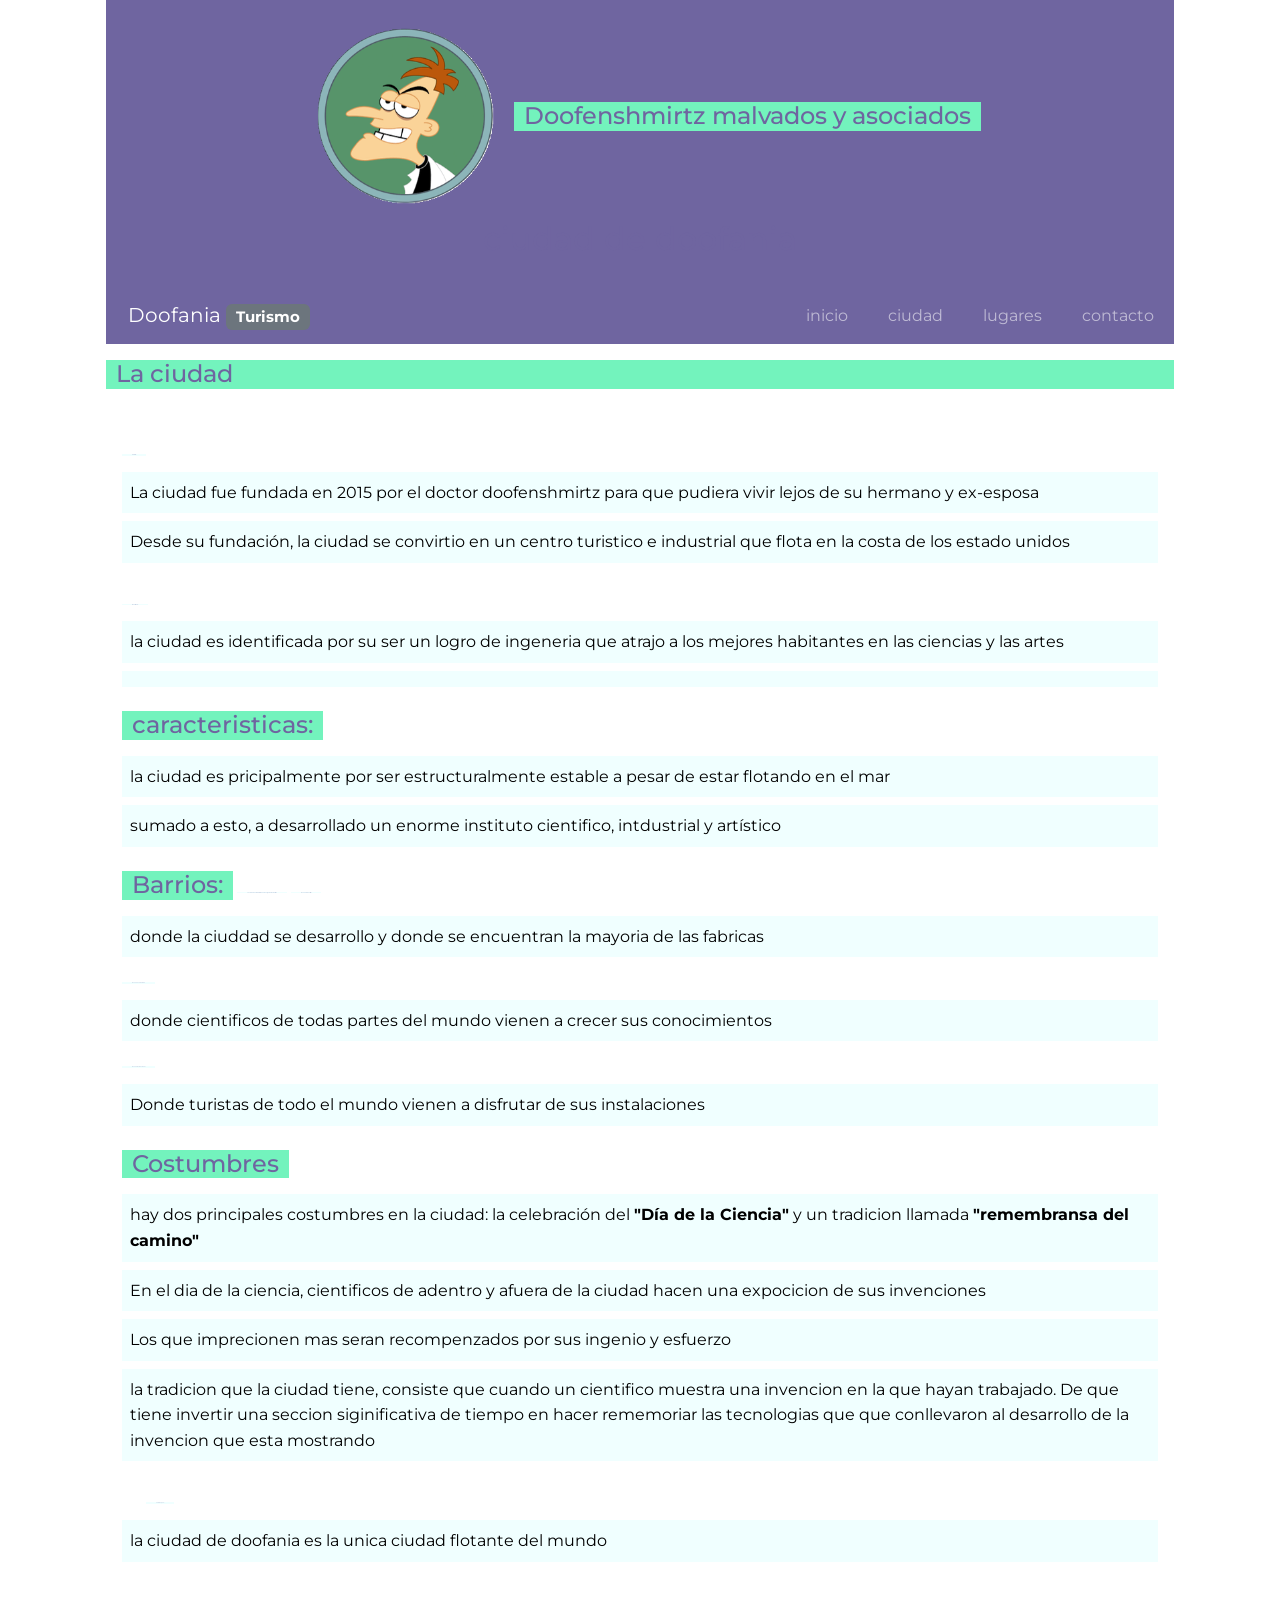
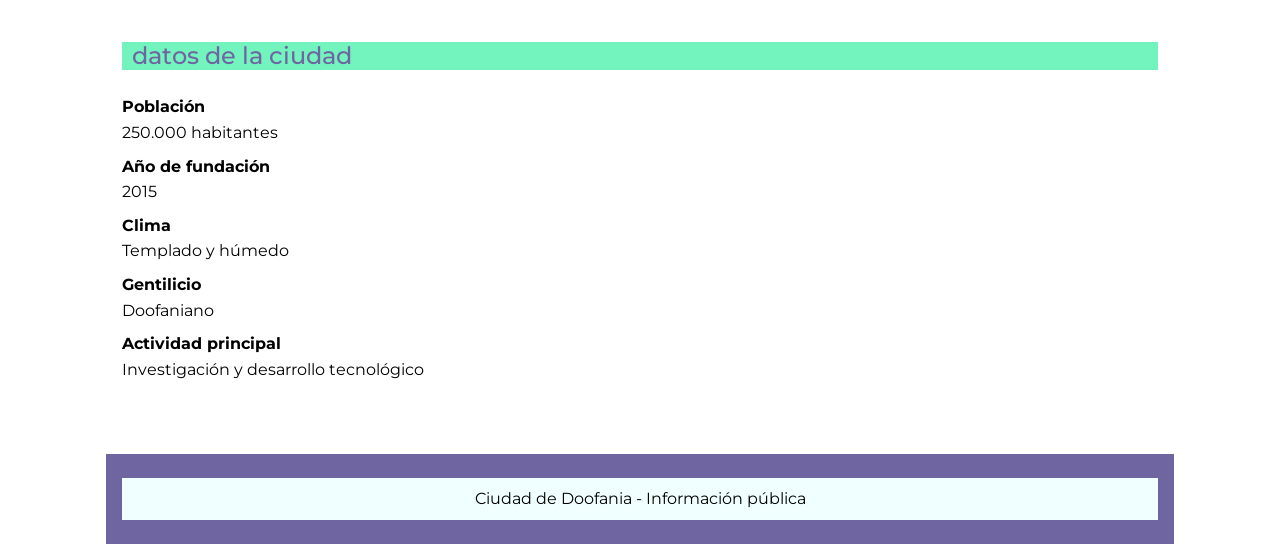
==== ciudad.html @ fd1ccb1d "Fix HTML structure and content in ciudad.html" ====
<!doctype html>
<html lang="es">
  <head>
    <meta charset="UTF-8" />
    <meta name="viewport" content="width=device-width, initial-scale=1.0" />
    <title>Doofania - Datos de la ciudad</title>
    
    <link rel="preconnect" href="https://fonts.googleapis.com" />
    <link rel="preconnect" href="https://fonts.gstatic.com" crossorigin />
  <link
      href="https://fonts.googleapis.com/css2?family=Montserrat:ital,wght@0,100..900;1,100..900&display=swap"
      rel="stylesheet"
    /> 
     <link href="https://cdn.jsdelivr.net/npm/bootstrap@5.3.3/dist/css/bootstrap.min.css" rel="stylesheet">
    <link rel="stylesheet" href="CSS/estilos.css" />
  </head>

  <body>
   <header>
        <div class="header-content">
        <!--logo-->
        <img class="header-logo"
          src="multimedia/imagenes/logo_doofania.png"
          alt="logo de doofania"
          height="200"
        />
        <!--titulo e informacion addicional-->
        <h2>Doofenshmirtz malvados y asociados</h2>
      </div>
       <h1>ciudad de doofania</h1>   
    </header>
     <!-- Contenedor principal de la barra de navegación responsiva con color violeta -->
    <nav class="navbar navbar-expand-lg navbar-dark" style="background-color: #6f65a0 !important;">
        <div class="container-fluid">
            <!-- Marca o logo principal que redirige al inicio, con un badge decorativo -->
            <a class="navbar-brand" href="index.html">Doofania <span class="badge bg-secondary">Turismo</span></a>
            
            <!-- Botón del menú hamburguesa que aparece automáticamente en pantallas chicas -->
            <button class="navbar-toggler" type="button" data-bs-toggle="collapse" data-bs-target="#navbarNav" aria-controls="navbarNav" aria-expanded="false" aria-label="Toggle navigation">
                <span class="navbar-toggler-icon"></span>
            </button>
            
            <!-- Contenedor colapsable que agrupa y oculta/muestra los enlaces de navegación -->
            <div class="collapse navbar-collapse" id="navbarNav">
                <!-- Lista de navegación alineada a la derecha con ms-auto -->
                <ul class="navbar-nav ms-auto">
                    <li class="nav-item">
                        <a class="nav-link" href="index.html">inicio</a>
                    </li>
                    <li class="nav-item">
                        <a class="nav-link" href="ciudad.html">ciudad</a>
                    </li>
                    <li class="nav-item">
                        <a class="nav-link" href="lugares.html">lugares</a>
                    </li>
                    <li class="nav-item">
                        <a class="nav-link" href="contacto.html">contacto</a>
                    </li>
                </ul>
            </div>
        </div>
    </nav>

    </header>
    <main>
      <h2>La ciudad</h2>
      <section>
        <article>
          <h3>Historia:</h3>
          <p>
            La ciudad fue fundada en 2015 por el doctor doofenshmirtz para que
            pudiera vivir lejos de su hermano y ex-esposa
          </p>
          <p>
            Desde su fundación, la ciudad se convirtio en un centro turistico e
            industrial que flota en la costa de los estado unidos
          </p>
        </article>
        <article>
          <h3>Identidad:</h3>
          <p>
            la ciudad es identificada por su ser un logro de ingeneria que
            atrajo a los mejores habitantes en las ciencias y las artes
          </p>
          <p></p>
        </article>
        <article>
          <h2>caracteristicas:</h2>
          <p>
            la ciudad es pricipalmente por ser estructuralmente estable a pesar
            de estar flotando en el mar
          </p>
          <p>
            sumado a esto, a desarrollado un enorme instituto cientifico,
            intdustrial y artístico
          </p>
        </article>
        <article>
          <h2>Barrios:</h2>
          <h3>La ciudad esta dividida en los siguientes barrios</h3>
          <h4>la zona industrial</h4>
          <p>
            donde la ciuddad se desarrollo y donde se encuentran la mayoria de
            las fabricas
          </p>
          <h4>la zona academica</h4>
          <p>
            donde cientificos de todas partes del mundo vienen a crecer sus
            conocimientos
          </p>
          <h4>la zona recreacional</h4>
          <p>
            Donde turistas de todo el mundo vienen a disfrutar de sus
            instalaciones
          </p>
        </article>
        <article>
          <h2>Costumbres</h2>
          <p>
            hay dos principales costumbres en la ciudad: la celebración del
            <strong>"Día de la Ciencia"</strong> y un tradicion llamada
            <strong>"remembransa del camino"</strong>
          </p>
          <p>
            En el dia de la ciencia, cientificos de adentro y afuera de la
            ciudad hacen una expocicion de sus invenciones
          </p>
          <p>
            Los que imprecionen mas seran recompenzados por sus ingenio y
            esfuerzo
          </p>
          <p>
            la tradicion que la ciudad tiene, consiste que cuando un cientifico
            muestra una invencion en la que hayan trabajado. De que tiene
            invertir una seccion siginificativa de tiempo en hacer rememoriar
            las tecnologias que que conllevaron al desarrollo de la invencion
            que esta mostrando
          </p>
        </article>
        <aside>
          <h2></h2>
          <h3>sabias que:</h3>
          <p>la ciudad de doofania es la unica ciudad flotante del mundo</p>
        </aside>
      </section>
      <section>
        <h2>datos de la ciudad</h2>
        <dl>
          <dt>Población</dt>
          <dd>250.000 habitantes</dd>

          <dt>Año de fundación</dt>
          <dd>2015</dd>

          <dt>Clima</dt>
          <dd>Templado y húmedo</dd>

          <dt>Gentilicio</dt>
          <dd>Doofaniano</dd>

          <dt>Actividad principal</dt>
          <dd>Investigación y desarrollo tecnológico</dd>
        </dl>
      </section>
    </main>
    <footer>
      <p>Ciudad de Doofania - Información pública</p>
    </footer>
     <!-- Script de JavaScript de Bootstrap necesario para que funcione el despliegue del menú hamburguesa -->
    <script src="https://cdn.jsdelivr.net/npm/bootstrap@5.3.3/dist/js/bootstrap.bundle.min.js"></script>
  </body>
</html>
---- CSS/estilos.css ----
/*variable*/
:root {
  --color-principal: #6f65a0;
  --color-secundario: #f0ffff;
  --color-texto: #000000;
  --color-acento: #73f3bd;
  --color-fondo:  #656a62;
  --fuente: "Montserrat",sans-serif;
}

/*reset*/
* {
  margin: 0;
  padding: 0;
  box-sizing: border-box;
}

/*body*/
body {
  background-image: url(multimedia/imagenes/imagen_ciudad_doofania.jpg);
  color: var(--color-texto);
  font-family: var(--fuente);
  font-size: 16px;
  line-height: 1.6;
  max-width: 1100px;
  margin: 0 auto;
  padding: 0 1rem;
}

/*header*/
header {
  background-color: var(--color-principal);
  color: var(--color-texto);
  padding: 1.25rem;
  text-align: center;
  font-family: var(--fuente), sans-serif;
}

/*nav*/
nav ul {
  display: flex;
  gap: 1.5rem;
  list-style: none;
  flex-wrap: wrap;
  justify-content: center;
}

nav a {
  color: var(--color-texto);
  display: inline-block;
  padding: 10px;
  text-decoration: none;
}

nav a:hover {
  color: var(--color-acento);
  text-decoration: underline;
}
/*main*/
main {
  display: flex;
  flex-direction: column;
  gap: 1.5rem;
  width: 100%;
  margin: 0 auto;
  padding: 1rem 0;
}
/* Tipografía */
h1 {
  color: var(--color-principal);
  font-family: var(--fuente), serif;
  font-size: 32px;
}

h2 {
  color: var(--color-principal);
  font-size: 1.5rem;
  display: inline-block;
  background-color: var(--color-acento);
  padding: 0 0.625rem;
}

h3 , h4 {
  color: var(--color-principal);
  font-family: var(--fuente), serif;
  font-size: 1.25px;
  background-color: var(--color-secundario);
  display: inline-block;
  padding: 0 0.625rem;
}


p {
  font-size: 1rem;
  padding: 0.5rem;
  margin:  0.5rem 0;
  color: var(--color-texto);
  background-color: var(--color-secundario);
}

/*section*/
section {
  display: flex;
  flex-direction: column;
  gap: 1rem;
  width: 100%;
  margin-bottom: 1rem;
  padding: 1rem;
}
.destacado1 {
    color: var(--color-secundario);
    text-decoration: underline;
    padding: 1.5rem;
}

.servicios {
    flex-direction: row;
    flex-wrap: wrap;
    align-items: stretch;
    gap: 1.5rem;
}

/* Cards */
.card {
    flex: 1 1 280px;
    padding: 1.5rem;
    background-color: var(--color-principal);
    border: 6px solid var(--color-secundario);
    border-radius: 8px;
}

.card p {
    margin: 1rem 0;
}
.link{
    display: inline-block;
   border: var(--color-principal);
   background-color: var(--color-acento);
}
/*tabla*/

/*formulario*/

/*footer*/
footer {
    background-color: var(--color-principal);
    color: var(--color-secundario);
    text-align: center;
    padding: 1rem;
    width: 100%;
}
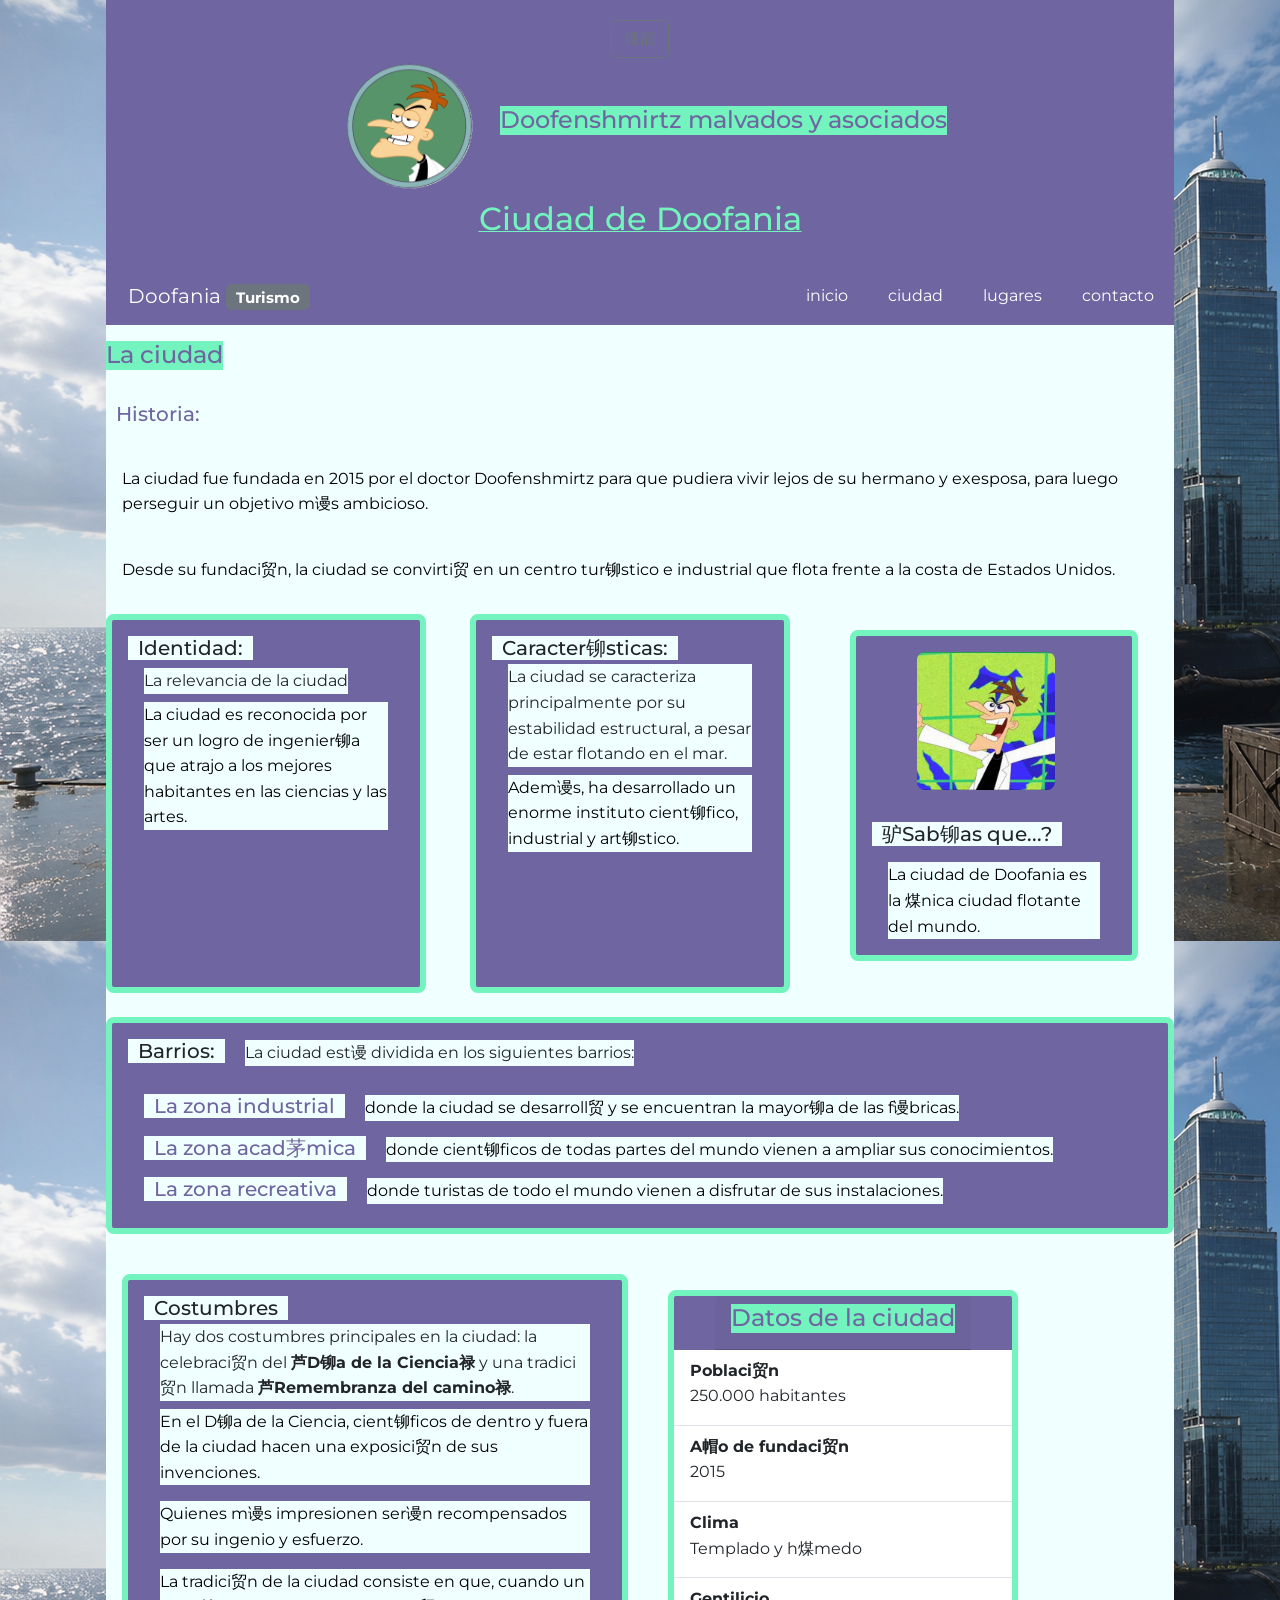
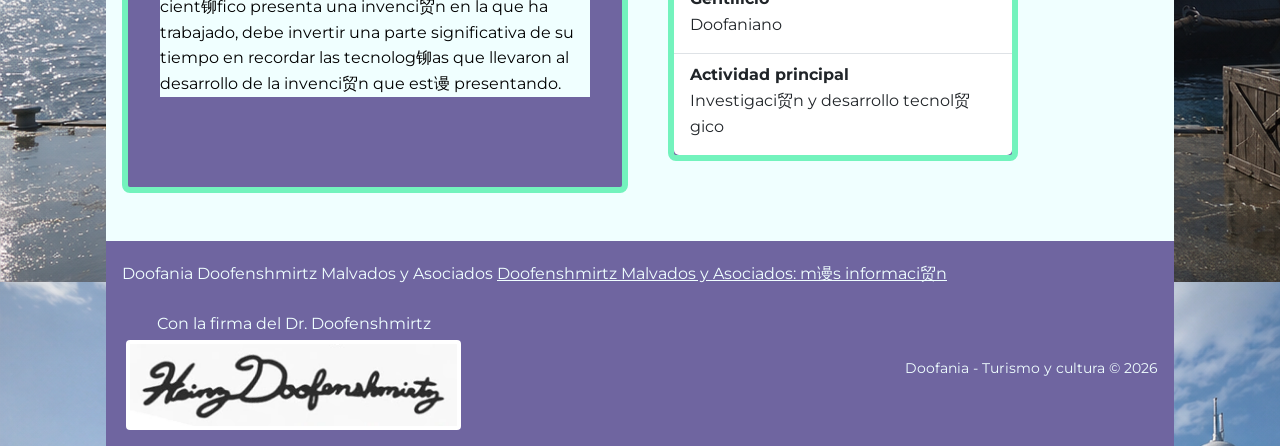
==== commit 66d38d2b: "Refactor ciudad.html with updated structure and content" ====
--- a/ciudad.html
+++ b/ciudad.html
@@ -9,40 +9,40 @@
     <link rel="preconnect" href="https://fonts.gstatic.com" crossorigin />
   <link
       href="https://fonts.googleapis.com/css2?family=Montserrat:ital,wght@0,100..900;1,100..900&display=swap"
-      rel="stylesheet"
-    /> 
+      rel="stylesheet"/> 
      <link href="https://cdn.jsdelivr.net/npm/bootstrap@5.3.3/dist/css/bootstrap.min.css" rel="stylesheet">
     <link rel="stylesheet" href="CSS/estilos.css" />
   </head>
 
   <body>
    <header>
+        <button id="btn-modo" type="button" aria-pressed="false" class="btn btn-outline-secondary">馃寵</button>
         <div class="header-content">
-        <!--logo-->
+        <!-- Logo -->
         <img class="header-logo"
           src="multimedia/imagenes/logo_doofania.png"
-          alt="logo de doofania"
+          alt="Logo de Doofania"
           height="200"
         />
-        <!--titulo e informacion addicional-->
+        <!-- T铆tulo e informaci贸n adicional -->
         <h2>Doofenshmirtz malvados y asociados</h2>
       </div>
-       <h1>ciudad de doofania</h1>   
+       <h1>Ciudad de Doofania</h1>
     </header>
-     <!-- Contenedor principal de la barra de navegación responsiva con color violeta -->
-    <nav class="navbar navbar-expand-lg navbar-dark" style="background-color: #6f65a0 !important;">
+     <!-- Contenedor principal de la barra de navegaci贸n responsiva con color violeta -->
+    <nav class="navbar navbar-expand-lg navbar-dark navbar-violeta sticky-top">
         <div class="container-fluid">
             <!-- Marca o logo principal que redirige al inicio, con un badge decorativo -->
             <a class="navbar-brand" href="index.html">Doofania <span class="badge bg-secondary">Turismo</span></a>
             
-            <!-- Botón del menú hamburguesa que aparece automáticamente en pantallas chicas -->
+            <!-- Bot贸n del men煤 hamburguesa que aparece autom谩ticamente en pantallas chicas -->
             <button class="navbar-toggler" type="button" data-bs-toggle="collapse" data-bs-target="#navbarNav" aria-controls="navbarNav" aria-expanded="false" aria-label="Toggle navigation">
                 <span class="navbar-toggler-icon"></span>
             </button>
             
-            <!-- Contenedor colapsable que agrupa y oculta/muestra los enlaces de navegación -->
+            <!-- Contenedor colapsable que agrupa y oculta/muestra los enlaces de navegaci贸n -->
             <div class="collapse navbar-collapse" id="navbarNav">
-                <!-- Lista de navegación alineada a la derecha con ms-auto -->
+                <!-- Lista de navegaci贸n alineada a la derecha con ms-auto -->
                 <ul class="navbar-nav ms-auto">
                     <li class="nav-item">
                         <a class="nav-link" href="index.html">inicio</a>
@@ -60,113 +60,142 @@
             </div>
         </div>
     </nav>
+    <main>
+      <!-- Historia y datos generales de la ciudad -->
+      <h2>La ciudad</h2>
+    <h4>Historia:</h4>
+    <p>La ciudad fue fundada en 2015 por el doctor Doofenshmirtz para que
+            pudiera vivir lejos de su hermano y exesposa, para luego perseguir un objetivo m谩s ambicioso.</p>
+    <p>Desde su fundaci贸n, la ciudad se convirti贸 en un centro tur铆stico e
+            industrial que flota frente a la costa de Estados Unidos.</p>
+ <!-- Tarjetas sobre la identidad y las caracter铆sticas de Doofania -->
+ <div class="div-grilla">
+<div class="card identidad_card" style="max-width: 320px;">
+  <div class="card-body">
+    <h4 class="card-title">Identidad:</h4>
+    <p class="card-subtitle fg-3">La relevancia de la ciudad</p>
+    <p class="card-text">La ciudad es reconocida por ser un logro de ingenier铆a que
+            atrajo a los mejores habitantes en las ciencias y las artes.</p>
+  </div>
+</div>
+<div class="card caracteristicas_card" style="max-width: 320px;">
+  <div class="card-body">
+    <h4 class="card-title">Caracter铆sticas:</h4>
+    <p class="card-subtitle fg-3">La ciudad se caracteriza principalmente por su estabilidad estructural, a pesar
+            de estar flotando en el mar.</p>
+    <p class="card-text">Adem谩s, ha desarrollado un enorme instituto cient铆fico,
+            industrial y art铆stico.</p>
+  </div>
+  </div>
+  <!-- Dato curioso sobre la ciudad -->
+  <section>
+<div class="card card_sabias" style="width: 18rem;">
+  <img src="multimedia/imagenes/imagen_doofenshmirt.png" class="card-img-top" alt="Imagen de Doofenshmirtz">
+  <div class="card-body">
+    <h4 class="card-title">驴Sab铆as que...?</h4>
+    <p class="card-text">La ciudad de Doofania es la 煤nica ciudad flotante del mundo.</p>
+  </div>
+</div>
+      </section>
+</div> 
+          <!-- Barrios y zonas principales de Doofania -->
+          <div class="card barrios-card">
+  <div class="card-body">
+    <h4 class="card-title">Barrios:</h4>
+    <p class="card-subtitle fg-3">La ciudad est谩 dividida en los siguientes barrios:</p>
+  </div>
+         
+   <ul>
+    <li class="list-group-item">
+      <h4>La zona industrial</h4>
+          <p>
+            donde la ciudad se desarroll贸 y se encuentran la mayor铆a de
+            las f谩bricas.
+          </p></li>
+    <li class="list-group-item">
+    
+      <h4>La zona acad茅mica</h4>
+          <p>
+            donde cient铆ficos de todas partes del mundo vienen a ampliar sus
+            conocimientos.
+          </p>
+    </li>
+     <li class="list-group-item">
+      <h4>La zona recreativa</h4>
+          <p>
+            donde turistas de todo el mundo vienen a disfrutar de sus
+            instalaciones.
+          </p>
+     </li>
+   </ul>    
+</div> 
+<!-- Costumbres locales y datos de referencia de la ciudad -->
+<section class="costumbres_y_datos">
+          <div class="card costumbres-card">
+  <div class="card-body">
+    <h4 class="card-title">Costumbres</h4>
+    <p class="card-subtitle fg-3">Hay dos costumbres principales en la ciudad: la celebraci贸n del
+            <strong>芦D铆a de la Ciencia禄</strong> y una tradici贸n llamada
+            <strong>芦Remembranza del camino禄</strong>.</p>
+    <p class="card-text">En el D铆a de la Ciencia, cient铆ficos de dentro y fuera de la
+            ciudad hacen una exposici贸n de sus invenciones.</p>
+    <p class="card-text">Quienes m谩s impresionen ser谩n recompensados por su ingenio y
+            esfuerzo.</p>
+    <p class="card-text">La tradici贸n de la ciudad consiste en que, cuando un cient铆fico
+            presenta una invenci贸n en la que ha trabajado, debe invertir una
+            parte significativa de su tiempo en recordar las tecnolog铆as que
+            llevaron al desarrollo de la invenci贸n que est谩 presentando.</p>
+  </div>
+</div>
 
-    </header>
-    <main>
-      <h2>La ciudad</h2>
-      <section>
-        <article>
-          <h3>Historia:</h3>
-          <p>
-            La ciudad fue fundada en 2015 por el doctor doofenshmirtz para que
-            pudiera vivir lejos de su hermano y ex-esposa
-          </p>
-          <p>
-            Desde su fundación, la ciudad se convirtio en un centro turistico e
-            industrial que flota en la costa de los estado unidos
-          </p>
-        </article>
-        <article>
-          <h3>Identidad:</h3>
-          <p>
-            la ciudad es identificada por su ser un logro de ingeneria que
-            atrajo a los mejores habitantes en las ciencias y las artes
-          </p>
-          <p></p>
-        </article>
-        <article>
-          <h2>caracteristicas:</h2>
-          <p>
-            la ciudad es pricipalmente por ser estructuralmente estable a pesar
-            de estar flotando en el mar
-          </p>
-          <p>
-            sumado a esto, a desarrollado un enorme instituto cientifico,
-            intdustrial y artístico
-          </p>
-        </article>
-        <article>
-          <h2>Barrios:</h2>
-          <h3>La ciudad esta dividida en los siguientes barrios</h3>
-          <h4>la zona industrial</h4>
-          <p>
-            donde la ciuddad se desarrollo y donde se encuentran la mayoria de
-            las fabricas
-          </p>
-          <h4>la zona academica</h4>
-          <p>
-            donde cientificos de todas partes del mundo vienen a crecer sus
-            conocimientos
-          </p>
-          <h4>la zona recreacional</h4>
-          <p>
-            Donde turistas de todo el mundo vienen a disfrutar de sus
-            instalaciones
-          </p>
-        </article>
-        <article>
-          <h2>Costumbres</h2>
-          <p>
-            hay dos principales costumbres en la ciudad: la celebración del
-            <strong>"Día de la Ciencia"</strong> y un tradicion llamada
-            <strong>"remembransa del camino"</strong>
-          </p>
-          <p>
-            En el dia de la ciencia, cientificos de adentro y afuera de la
-            ciudad hacen una expocicion de sus invenciones
-          </p>
-          <p>
-            Los que imprecionen mas seran recompenzados por sus ingenio y
-            esfuerzo
-          </p>
-          <p>
-            la tradicion que la ciudad tiene, consiste que cuando un cientifico
-            muestra una invencion en la que hayan trabajado. De que tiene
-            invertir una seccion siginificativa de tiempo en hacer rememoriar
-            las tecnologias que que conllevaron al desarrollo de la invencion
-            que esta mostrando
-          </p>
-        </article>
-        <aside>
-          <h2></h2>
-          <h3>sabias que:</h3>
-          <p>la ciudad de doofania es la unica ciudad flotante del mundo</p>
-        </aside>
+    <!-- Indicadores poblacionales, clim谩ticos y de actividad -->
+    <section>
+<div class="card card-datos" style="max-width: 350px;">
+  <div class="card-header">
+    <h2>Datos de la ciudad</h2>
+  </div>
+  <dl class="list-group list-group-flush">
+    <div class="list-group-item">
+      <dt>Poblaci贸n</dt>
+      <dd>250.000 habitantes</dd>
+    </div>
+    <div class="list-group-item">
+      <dt>A帽o de fundaci贸n</dt>
+      <dd>2015</dd>
+    </div>
+    <div class="list-group-item">
+      <dt>Clima</dt>
+      <dd>Templado y h煤medo</dd>
+    </div>
+    <div class="list-group-item">
+      <dt>Gentilicio</dt>
+      <dd>Doofaniano</dd>
+    </div>
+    <div class="list-group-item">
+      <dt>Actividad principal</dt>
+      <dd>Investigaci贸n y desarrollo tecnol贸gico</dd>
+    </div>
+  </dl>
+</div>
       </section>
-      <section>
-        <h2>datos de la ciudad</h2>
-        <dl>
-          <dt>Población</dt>
-          <dd>250.000 habitantes</dd>
-
-          <dt>Año de fundación</dt>
-          <dd>2015</dd>
-
-          <dt>Clima</dt>
-          <dd>Templado y húmedo</dd>
-
-          <dt>Gentilicio</dt>
-          <dd>Doofaniano</dd>
-
-          <dt>Actividad principal</dt>
-          <dd>Investigación y desarrollo tecnológico</dd>
-        </dl>
-      </section>
+    </section>
     </main>
-    <footer>
-      <p>Ciudad de Doofania - Información pública</p>
+    <!-- Informaci贸n institucional, firma del alcalde y copyright -->
+    <footer class="pie-pagina">
+        <div class="pie-pagina-texto">
+            <p>Doofania</p>
+            <p>Doofenshmirtz Malvados y Asociados</p>
+            <a href="https://doofenshmirtzmalvadosyasociados.home.blog/">Doofenshmirtz Malvados y Asociados: m谩s informaci贸n</a>
+        </div>
+        <div class="pie-pagina-firma">
+            <p>Con la firma del Dr. Doofenshmirtz</p>
+            <img src="multimedia/imagenes/DoofSignature.png" alt="Firma del Dr. Doofenshmirtz">
+        </div>
+        <small>Doofania - Turismo y cultura &copy; 2026</small>
     </footer>
-     <!-- Script de JavaScript de Bootstrap necesario para que funcione el despliegue del menú hamburguesa -->
-    <script src="https://cdn.jsdelivr.net/npm/bootstrap@5.3.3/dist/js/bootstrap.bundle.min.js"></script>
+     <!-- Script de JavaScript de Bootstrap necesario para que funcione el despliegue del men煤 hamburguesa -->
+        <script src="https://cdn.jsdelivr.net/npm/bootstrap@5.3.3/dist/js/bootstrap.bundle.min.js"></script>
+        <script src="javascrip/doofania.js"></script>
+ 
   </body>
 </html>
--- a/CSS/estilos.css
+++ b/CSS/estilos.css
@@ -7,17 +7,15 @@
   --color-fondo:  #656a62;
   --fuente: "Montserrat",sans-serif;
 }
-
 /*reset*/
 * {
   margin: 0;
   padding: 0;
   box-sizing: border-box;
 }
-
 /*body*/
 body {
-  background-image: url(multimedia/imagenes/imagen_ciudad_doofania.jpg);
+  background-image: url(../multimedia/imagenes/imagen_ciudad_doofania.jpg);
   color: var(--color-texto);
   font-family: var(--fuente);
   font-size: 16px;
@@ -26,7 +24,6 @@
   margin: 0 auto;
   padding: 0 1rem;
 }
-
 /*header*/
 header {
   background-color: var(--color-principal);
@@ -35,7 +32,35 @@
   text-align: center;
   font-family: var(--fuente), sans-serif;
 }
-
+/* header content */
+div.header-content {
+  display: flex;
+  flex-wrap: wrap;
+  justify-content: center;
+  align-items: center;
+  gap: 1rem;
+  width: fit-content;
+  max-width: 100%;
+  margin: 0 auto;
+}
+div.header-content h2 {
+  color: var(--color-principal);
+  background-color: var(--color-acento);
+  flex: 0 1 auto;
+  min-width: 0;
+  max-width: 100%;
+  font-size: clamp(1.1rem, 3vw, 1.5rem);
+  overflow-wrap: anywhere;
+  text-align: center;
+  margin-top: 3rem;
+}
+/* header logo */
+img.header-logo {
+  flex: 0 1 150px;
+  width: min(100%, 150px);
+  height: auto;
+  margin: 0;
+}
 /*nav*/
 nav ul {
   display: flex;
@@ -44,20 +69,19 @@
   flex-wrap: wrap;
   justify-content: center;
 }
-
 nav a {
   color: var(--color-texto);
   display: inline-block;
   padding: 10px;
   text-decoration: none;
 }
-
 nav a:hover {
   color: var(--color-acento);
   text-decoration: underline;
 }
 /*main*/
 main {
+  background-color: var(--color-secundario);
   display: flex;
   flex-direction: column;
   gap: 1.5rem;
@@ -67,85 +91,293 @@
 }
 /* Tipografía */
 h1 {
+  color: var(--color-acento);
+  font-family: var(--fuente), serif;
+  font-size: 32px;
+  text-align: center;
+  text-decoration: underline 1px;
+}
+h2 {
+  display: inline-block;
+  color: var(--color-principal);
+  font-size: 1.5rem;
+  background-color: var(--color-acento);
+  align-self: flex-start;
+}
+h3,
+h4 {
   color: var(--color-principal);
   font-family: var(--fuente), serif;
-  font-size: 32px;
-}
-
-h2 {
-  color: var(--color-principal);
-  font-size: 1.5rem;
-  display: inline-block;
-  background-color: var(--color-acento);
-  padding: 0 0.625rem;
-}
-
-h3 , h4 {
-  color: var(--color-principal);
-  font-family: var(--fuente), serif;
-  font-size: 1.25px;
+  font-size: 1.25rem;
   background-color: var(--color-secundario);
+  display: flex;
   display: inline-block;
   padding: 0 0.625rem;
 }
-
-
+/*parrafos*/
 p {
+  text-align: left;
+  display: inline-block;
   font-size: 1rem;
-  padding: 0.5rem;
-  margin:  0.5rem 0;
+  margin: 0.5rem 1rem;
   color: var(--color-texto);
   background-color: var(--color-secundario);
 }
-
-/*section*/
+/*section generalizada*/
 section {
   display: flex;
   flex-direction: column;
-  gap: 1rem;
+  justify-content: space-between;
   width: 100%;
   margin-bottom: 1rem;
   padding: 1rem;
 }
+/*section de costumbres y datos*/
+section.costumbres_y_datos {
+  display: grid;
+  grid-template-columns: repeat(auto-fit, minmax(250px, 1fr));
+  gap: 1.5rem;
+  width: 100%;
+}
+/*secciones con imagen y texto*/
+.seccion-imagen-texto {
+  display: grid;
+  grid-template-columns: minmax(0, 1fr) minmax(0, 1fr);
+  grid-template-areas: "contenido imagen";
+  align-items: center;
+  gap: 1.5rem;
+}
+.seccion-imagen-texto.imagen-izquierda {
+  grid-template-areas: "imagen contenido";
+}
+.seccion-imagen-texto .contenido {
+  grid-area: contenido;
+  min-width: 0;
+}
+.seccion-imagen-texto > img,
+.seccion-imagen-texto > a {
+  grid-area: imagen;
+}
+.seccion-imagen-texto > img,
+.seccion-imagen-texto > a img {
+  width: 100%;
+  max-width: 100%;
+  height: auto;
+  margin: 0;
+  object-fit: cover;
+}
+/*seccion de barrios*/
+.seccion-barrios {
+  display: grid;
+  grid-template-columns: minmax(0, 1fr) minmax(0, 1fr);
+  align-items: center;
+  gap: 1.5rem;
+}
+.barrios-intro {
+  min-width: 0;
+}
+.seccion-barrios .barrios-card {
+  width: 100%;
+  max-width: 100%;
+  align-items: stretch;
+}
+.seccion-barrios .barrios-card ul {
+  width: 100%;
+}
+/*destacado1*/
 .destacado1 {
-    color: var(--color-secundario);
-    text-decoration: underline;
-    padding: 1.5rem;
-}
-
+  color: var(--color-secundario);
+  text-decoration: underline;
+  padding: 1.5rem;
+}
+/*servicios generalizados*/
 .servicios {
-    flex-direction: row;
-    flex-wrap: wrap;
-    align-items: stretch;
-    gap: 1.5rem;
-}
-
+  display: flex;
+  flex-direction: row;
+  flex-wrap: wrap;
+  align-items: stretch;
+  gap: 1.5rem;
+}
+/*card generalizada*/
+.servicios .card {
+  flex: 1 1 250px;
+  max-width: 320px;
+  align-items: stretch;
+}
+/*seccion y cards del barrio*/
+.card.barrios-card {
+  flex: 1 1 100%;
+  width: 100%;
+  max-width: none;
+  align-items: stretch;
+  display: flex;
+  flex-direction: column;
+}
+/*seccion del museo*/
+.museo-inador {
+  display: flex;
+  flex-wrap: wrap;
+  align-items: stretch;
+  gap: 1.5rem;
+  width: 100%;
+}
+.museo-inador .card,
+.museo-inador img {
+  flex: 1 1 320px;
+  min-width: 0;
+  max-width: 100%;
+}
+.museo-inador img {
+  width: 100%;
+  height: auto;
+  object-fit: cover;
+  margin: 0;
+}
 /* Cards */
 .card {
-    flex: 1 1 280px;
-    padding: 1.5rem;
-    background-color: var(--color-principal);
-    border: 6px solid var(--color-secundario);
-    border-radius: 8px;
-}
-
-.card p {
-    margin: 1rem 0;
-}
-.link{
-    display: inline-block;
-   border: var(--color-principal);
-   background-color: var(--color-acento);
-}
-/*tabla*/
-
-/*formulario*/
-
+  display: flex;
+  flex-direction: column;
+  align-items: center;
+  background-color: var(--color-principal);
+  border: 6px solid var(--color-acento);
+  border-radius: 8px;
+}
+/*card de sabias que*/
+.card.card_sabias {
+  flex: 1 1 100%;
+  width: 100%;
+  max-width: none;
+  align-items: stretch;
+}
+.card.card_sabias img {
+  width: 100%;
+  height: auto;
+  border-radius: 8px;
+  margin-bottom: 1rem;
+  margin-top: 1rem;
+  align-self: center;
+}
+.card.card-row {
+  flex-direction: row;
+}
+.card img {
+  max-width: 50%;
+  min-width: 0;
+  height: auto;
+  border-radius: 8px;
+  margin-right: 1rem;
+}
+.card.costumbres-card {
+  flex: 1 1 100%;
+  width: 100%;
+  max-width: none;
+  align-items: stretch;
+}
+/*div de grilla*/
+.div-grilla {
+  display: grid;
+  grid-template-columns: repeat(auto-fit, minmax(250px, 1fr));
+  gap: 1.5rem;
+  width: 100%;
+}
+.leyes .div-grilla > .list-group-item img {
+  max-width: 100%;
+  height: auto;
+}
+@media (max-width: 700px) {
+  .seccion-imagen-texto,
+  .seccion-barrios {
+    grid-template-columns: 1fr;
+  }
+  .seccion-imagen-texto {
+    grid-template-areas:
+      "contenido"
+      "imagen";
+  }
+  .seccion-imagen-texto.imagen-izquierda {
+    grid-template-areas:
+      "contenido"
+      "imagen";
+  }
+  .globito .card.card-row {
+    flex-direction: column;
+    align-items: stretch;
+  }
+  .globito .card.card-row img {
+    width: 100%;
+    max-width: 100%;
+    height: auto;
+    margin: 0;
+  }
+}
 /*footer*/
 footer {
-    background-color: var(--color-principal);
-    color: var(--color-secundario);
-    text-align: center;
-    padding: 1rem;
-    width: 100%;
-}
+  background-color: var(--color-principal);
+  color: var(--color-secundario);
+  text-align: center;
+  padding: 1rem;
+  width: 100%;
+}
+.pie-pagina {
+  display: flex;
+  justify-content: space-between;
+  align-items: center;
+  flex-wrap: wrap;
+  gap: 1rem;
+}
+.pie-pagina p {
+  margin: 0.25rem 0;
+  color: inherit;
+  background-color: transparent;
+}
+.pie-pagina a {
+  color: inherit;
+}
+
+.pie-pagina a:hover {
+  color: var(--color-acento);
+}
+
+.pie-pagina-firma img {
+  display: block;
+  width: min(100%, 335px);
+  height: auto;
+  margin: 0 auto;
+  padding: 0.25rem;
+  background-color: #ffffff;
+  border-radius: 4px;
+}
+@media (max-width: 700px) {
+  .pie-pagina {
+    justify-content: center;
+  }
+}
+/*body modo oscuro*/
+body.oscuro {
+  background-image: url(../multimedia/imagenes/imagen_ciudad_doofania_oscuro_edited.png);
+  color: #f5f5f5;
+}
+body.oscuro main {
+  background-color: var(--color-fondo);
+  color: #f5f5f5;
+}
+body.oscuro main p,
+body.oscuro main h2,
+body.oscuro main h3,
+body.oscuro main h4,
+body.oscuro main .list-group-item {
+  background-color: #424640;
+  color: #f5f5f5;
+}
+body.oscuro main a {
+  color: var(--color-acento);
+}
+/* personalizaciones de bootstrap */
+.navbar-violeta {
+  background-color: var(--color-principal) !important;
+}
+
+.navbar-violeta .navbar-nav .nav-link,
+.navbar-violeta .navbar-brand {
+  color: #ffffff !important;
+}
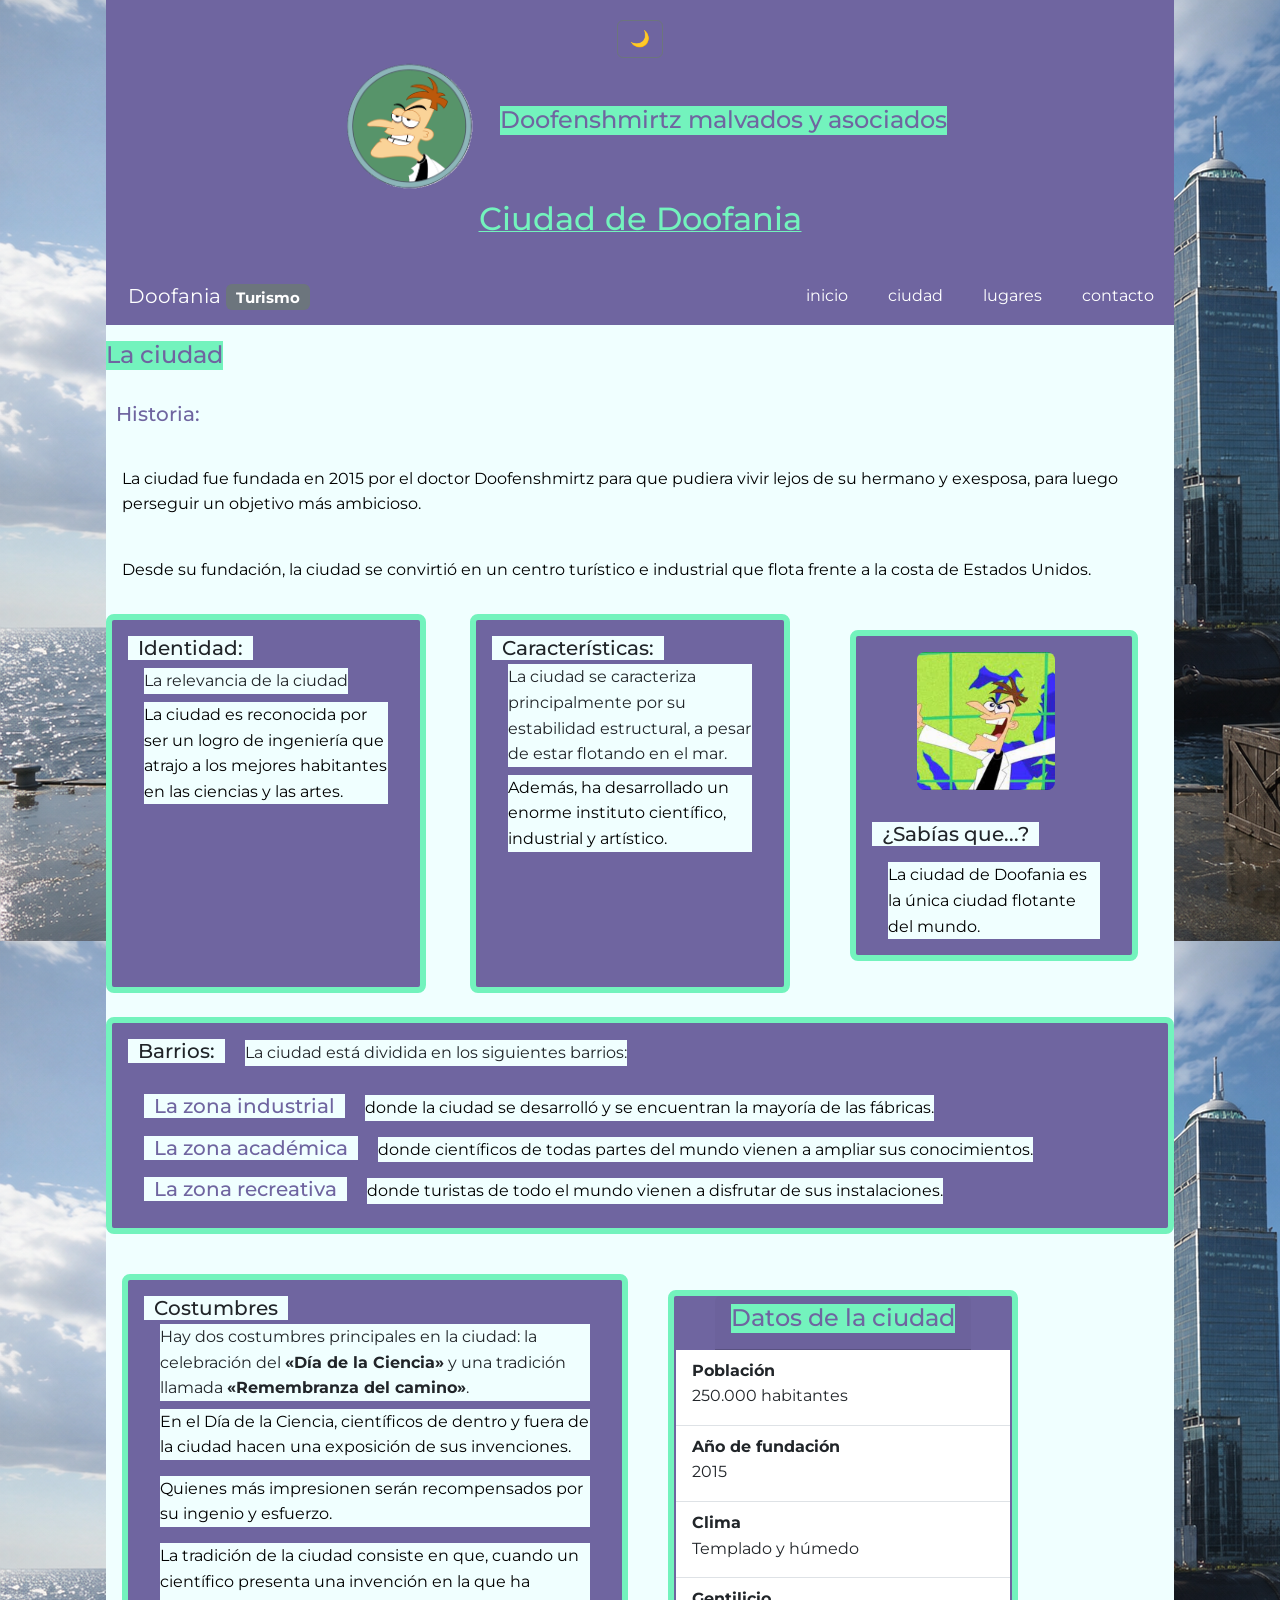
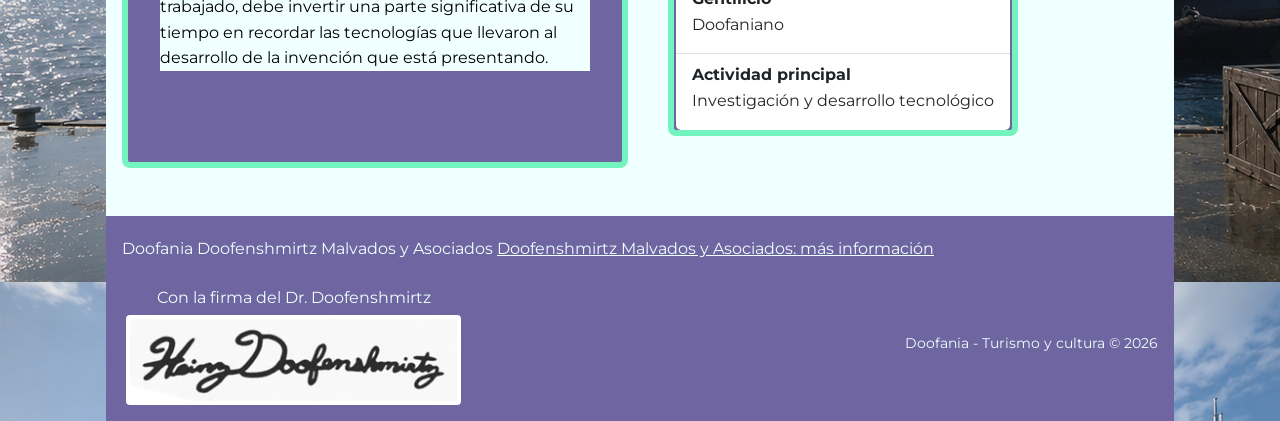
==== commit 33e3163b: "Fix HTML encoding issues in ciudad.html" ====
--- a/ciudad.html
+++ b/ciudad.html
@@ -16,33 +16,33 @@
 
   <body>
    <header>
-        <button id="btn-modo" type="button" aria-pressed="false" class="btn btn-outline-secondary">馃寵</button>
+        <button id="btn-modo" type="button" aria-pressed="false" class="btn btn-outline-secondary">🌙</button>
         <div class="header-content">
         <!-- Logo -->
         <img class="header-logo"
-          src="multimedia/imagenes/logo_doofania.png"
-          alt="Logo de Doofania"
-          height="200"
+         src="multimedia/imagenes/logo_doofania.png"
+         alt="Logo de Doofania"
+         height="200"
         />
-        <!-- T铆tulo e informaci贸n adicional -->
+        <!-- Título e información adicional -->
         <h2>Doofenshmirtz malvados y asociados</h2>
       </div>
        <h1>Ciudad de Doofania</h1>
     </header>
-     <!-- Contenedor principal de la barra de navegaci贸n responsiva con color violeta -->
+     <!-- Contenedor principal de la barra de navegación responsiva con color violeta -->
     <nav class="navbar navbar-expand-lg navbar-dark navbar-violeta sticky-top">
         <div class="container-fluid">
             <!-- Marca o logo principal que redirige al inicio, con un badge decorativo -->
             <a class="navbar-brand" href="index.html">Doofania <span class="badge bg-secondary">Turismo</span></a>
             
-            <!-- Bot贸n del men煤 hamburguesa que aparece autom谩ticamente en pantallas chicas -->
+            <!-- Botón del menú hamburguesa que aparece automáticamente en pantallas chicas -->
             <button class="navbar-toggler" type="button" data-bs-toggle="collapse" data-bs-target="#navbarNav" aria-controls="navbarNav" aria-expanded="false" aria-label="Toggle navigation">
                 <span class="navbar-toggler-icon"></span>
             </button>
             
-            <!-- Contenedor colapsable que agrupa y oculta/muestra los enlaces de navegaci贸n -->
+            <!-- Contenedor colapsable que agrupa y oculta/muestra los enlaces de navegación -->
             <div class="collapse navbar-collapse" id="navbarNav">
-                <!-- Lista de navegaci贸n alineada a la derecha con ms-auto -->
+                <!-- Lista de navegación alineada a la derecha con ms-auto -->
                 <ul class="navbar-nav ms-auto">
                     <li class="nav-item">
                         <a class="nav-link" href="index.html">inicio</a>
@@ -65,26 +65,26 @@
       <h2>La ciudad</h2>
     <h4>Historia:</h4>
     <p>La ciudad fue fundada en 2015 por el doctor Doofenshmirtz para que
-            pudiera vivir lejos de su hermano y exesposa, para luego perseguir un objetivo m谩s ambicioso.</p>
-    <p>Desde su fundaci贸n, la ciudad se convirti贸 en un centro tur铆stico e
+            pudiera vivir lejos de su hermano y exesposa, para luego perseguir un objetivo más ambicioso.</p>
+    <p>Desde su fundación, la ciudad se convirtió en un centro turístico e
             industrial que flota frente a la costa de Estados Unidos.</p>
- <!-- Tarjetas sobre la identidad y las caracter铆sticas de Doofania -->
+   <!-- Tarjetas sobre la identidad y las características de Doofania -->
  <div class="div-grilla">
 <div class="card identidad_card" style="max-width: 320px;">
   <div class="card-body">
     <h4 class="card-title">Identidad:</h4>
     <p class="card-subtitle fg-3">La relevancia de la ciudad</p>
-    <p class="card-text">La ciudad es reconocida por ser un logro de ingenier铆a que
+    <p class="card-text">La ciudad es reconocida por ser un logro de ingeniería que
             atrajo a los mejores habitantes en las ciencias y las artes.</p>
   </div>
 </div>
 <div class="card caracteristicas_card" style="max-width: 320px;">
   <div class="card-body">
-    <h4 class="card-title">Caracter铆sticas:</h4>
+    <h4 class="card-title">Características:</h4>
     <p class="card-subtitle fg-3">La ciudad se caracteriza principalmente por su estabilidad estructural, a pesar
             de estar flotando en el mar.</p>
-    <p class="card-text">Adem谩s, ha desarrollado un enorme instituto cient铆fico,
-            industrial y art铆stico.</p>
+    <p class="card-text">Además, ha desarrollado un enorme instituto científico,
+            industrial y artístico.</p>
   </div>
   </div>
   <!-- Dato curioso sobre la ciudad -->
@@ -92,31 +92,31 @@
 <div class="card card_sabias" style="width: 18rem;">
   <img src="multimedia/imagenes/imagen_doofenshmirt.png" class="card-img-top" alt="Imagen de Doofenshmirtz">
   <div class="card-body">
-    <h4 class="card-title">驴Sab铆as que...?</h4>
-    <p class="card-text">La ciudad de Doofania es la 煤nica ciudad flotante del mundo.</p>
+    <h4 class="card-title">¿Sabías que...?</h4>
+    <p class="card-text">La ciudad de Doofania es la única ciudad flotante del mundo.</p>
   </div>
 </div>
       </section>
 </div> 
-          <!-- Barrios y zonas principales de Doofania -->
-          <div class="card barrios-card">
+         <!-- Barrios y zonas principales de Doofania -->
+         <div class="card barrios-card">
   <div class="card-body">
     <h4 class="card-title">Barrios:</h4>
-    <p class="card-subtitle fg-3">La ciudad est谩 dividida en los siguientes barrios:</p>
+    <p class="card-subtitle fg-3">La ciudad está dividida en los siguientes barrios:</p>
   </div>
          
    <ul>
     <li class="list-group-item">
       <h4>La zona industrial</h4>
           <p>
-            donde la ciudad se desarroll贸 y se encuentran la mayor铆a de
-            las f谩bricas.
+            donde la ciudad se desarrolló y se encuentran la mayoría de
+            las fábricas.
           </p></li>
     <li class="list-group-item">
     
-      <h4>La zona acad茅mica</h4>
+      <h4>La zona académica</h4>
           <p>
-            donde cient铆ficos de todas partes del mundo vienen a ampliar sus
+            donde científicos de todas partes del mundo vienen a ampliar sus
             conocimientos.
           </p>
     </li>
@@ -134,21 +134,21 @@
           <div class="card costumbres-card">
   <div class="card-body">
     <h4 class="card-title">Costumbres</h4>
-    <p class="card-subtitle fg-3">Hay dos costumbres principales en la ciudad: la celebraci贸n del
-            <strong>芦D铆a de la Ciencia禄</strong> y una tradici贸n llamada
-            <strong>芦Remembranza del camino禄</strong>.</p>
-    <p class="card-text">En el D铆a de la Ciencia, cient铆ficos de dentro y fuera de la
-            ciudad hacen una exposici贸n de sus invenciones.</p>
-    <p class="card-text">Quienes m谩s impresionen ser谩n recompensados por su ingenio y
+    <p class="card-subtitle fg-3">Hay dos costumbres principales en la ciudad: la celebración del
+            <strong>«Día de la Ciencia»</strong> y una tradición llamada
+            <strong>«Remembranza del camino»</strong>.</p>
+    <p class="card-text">En el Día de la Ciencia, científicos de dentro y fuera de la
+            ciudad hacen una exposición de sus invenciones.</p>
+    <p class="card-text">Quienes más impresionen serán recompensados por su ingenio y
             esfuerzo.</p>
-    <p class="card-text">La tradici贸n de la ciudad consiste en que, cuando un cient铆fico
-            presenta una invenci贸n en la que ha trabajado, debe invertir una
-            parte significativa de su tiempo en recordar las tecnolog铆as que
-            llevaron al desarrollo de la invenci贸n que est谩 presentando.</p>
+    <p class="card-text">La tradición de la ciudad consiste en que, cuando un científico
+            presenta una invención en la que ha trabajado, debe invertir una
+            parte significativa de su tiempo en recordar las tecnologías que
+            llevaron al desarrollo de la invención que está presentando.</p>
   </div>
 </div>
 
-    <!-- Indicadores poblacionales, clim谩ticos y de actividad -->
+    <!-- Indicadores poblacionales, climáticos y de actividad -->
     <section>
 <div class="card card-datos" style="max-width: 350px;">
   <div class="card-header">
@@ -156,16 +156,16 @@
   </div>
   <dl class="list-group list-group-flush">
     <div class="list-group-item">
-      <dt>Poblaci贸n</dt>
+      <dt>Población</dt>
       <dd>250.000 habitantes</dd>
     </div>
     <div class="list-group-item">
-      <dt>A帽o de fundaci贸n</dt>
+      <dt>Año de fundación</dt>
       <dd>2015</dd>
     </div>
     <div class="list-group-item">
       <dt>Clima</dt>
-      <dd>Templado y h煤medo</dd>
+      <dd>Templado y húmedo</dd>
     </div>
     <div class="list-group-item">
       <dt>Gentilicio</dt>
@@ -173,19 +173,19 @@
     </div>
     <div class="list-group-item">
       <dt>Actividad principal</dt>
-      <dd>Investigaci贸n y desarrollo tecnol贸gico</dd>
+      <dd>Investigación y desarrollo tecnológico</dd>
     </div>
   </dl>
 </div>
       </section>
     </section>
     </main>
-    <!-- Informaci贸n institucional, firma del alcalde y copyright -->
+    <!-- Información institucional, firma del alcalde y copyright -->
     <footer class="pie-pagina">
         <div class="pie-pagina-texto">
             <p>Doofania</p>
             <p>Doofenshmirtz Malvados y Asociados</p>
-            <a href="https://doofenshmirtzmalvadosyasociados.home.blog/">Doofenshmirtz Malvados y Asociados: m谩s informaci贸n</a>
+            <a href="https://doofenshmirtzmalvadosyasociados.home.blog/">Doofenshmirtz Malvados y Asociados: más información</a>
         </div>
         <div class="pie-pagina-firma">
             <p>Con la firma del Dr. Doofenshmirtz</p>
@@ -193,7 +193,7 @@
         </div>
         <small>Doofania - Turismo y cultura &copy; 2026</small>
     </footer>
-     <!-- Script de JavaScript de Bootstrap necesario para que funcione el despliegue del men煤 hamburguesa -->
+     <!-- Script de JavaScript de Bootstrap necesario para que funcione el despliegue del menú hamburguesa -->
         <script src="https://cdn.jsdelivr.net/npm/bootstrap@5.3.3/dist/js/bootstrap.bundle.min.js"></script>
         <script src="javascrip/doofania.js"></script>
  
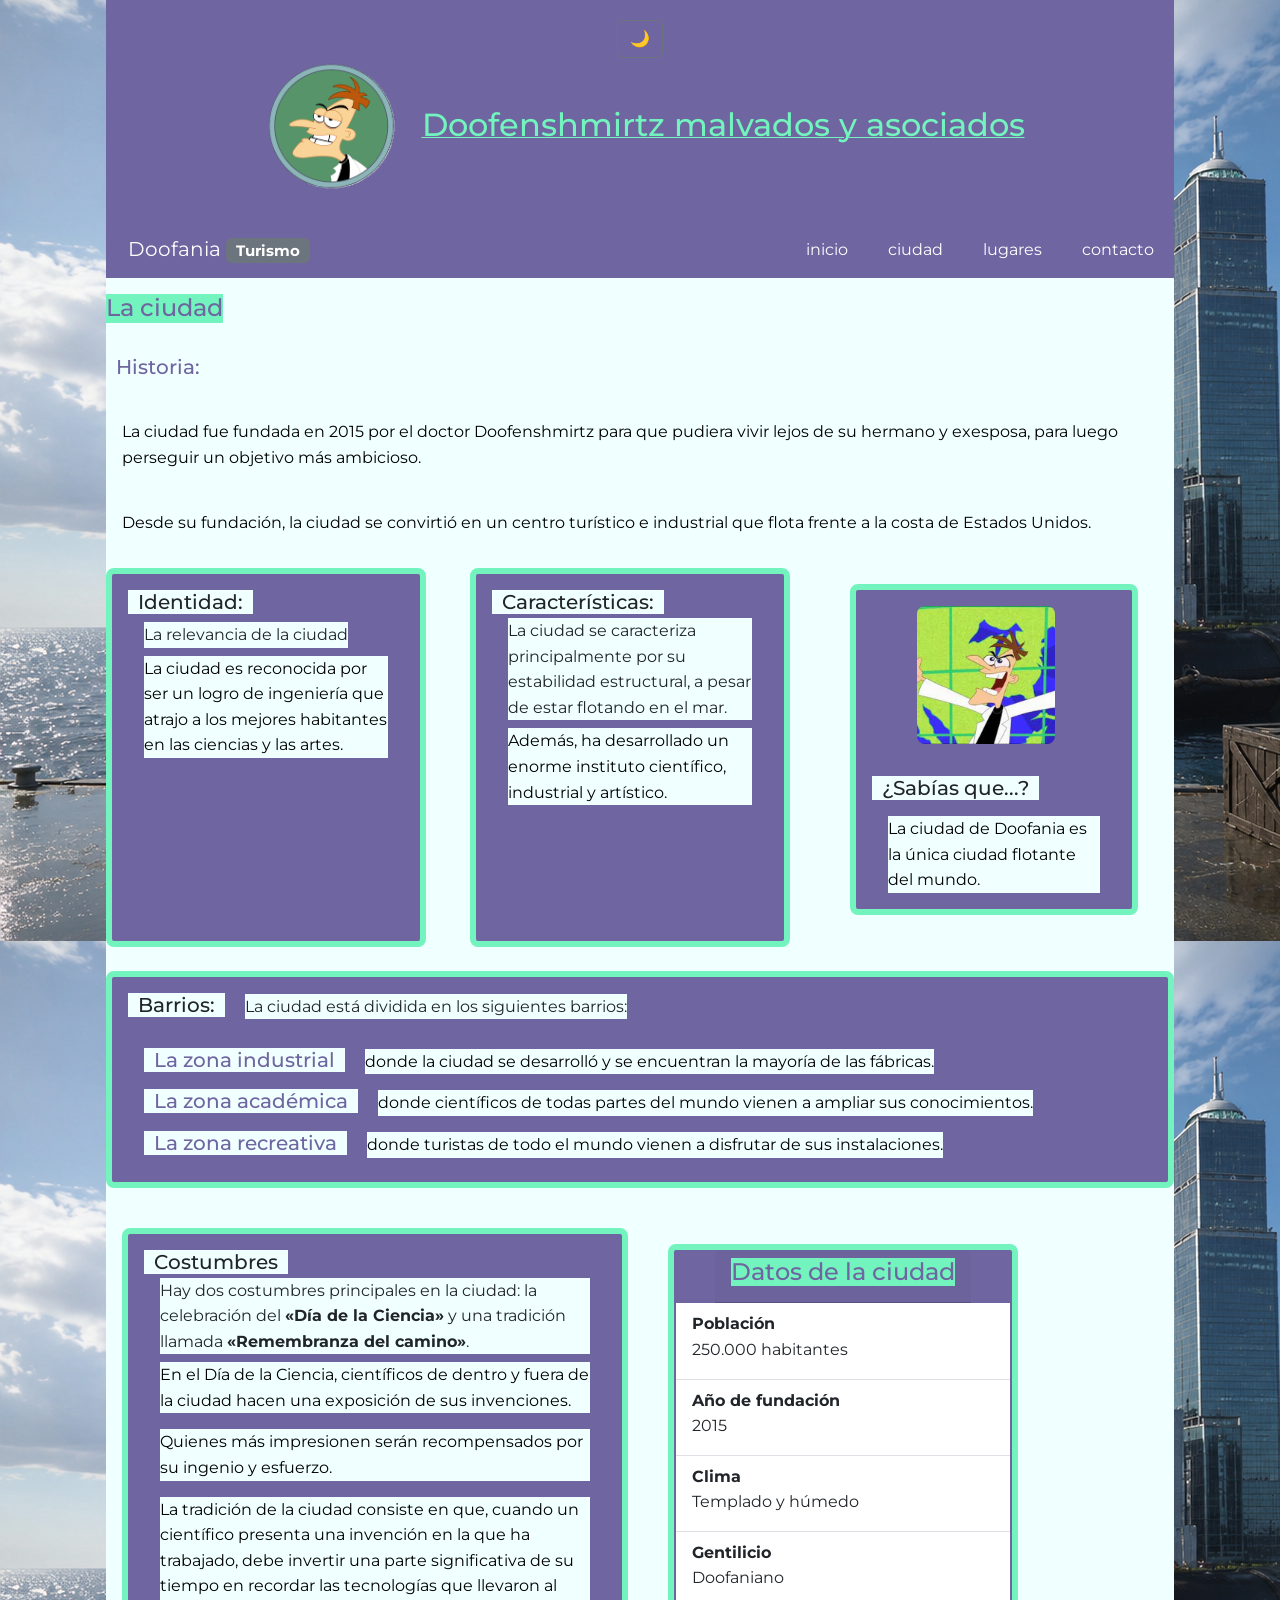
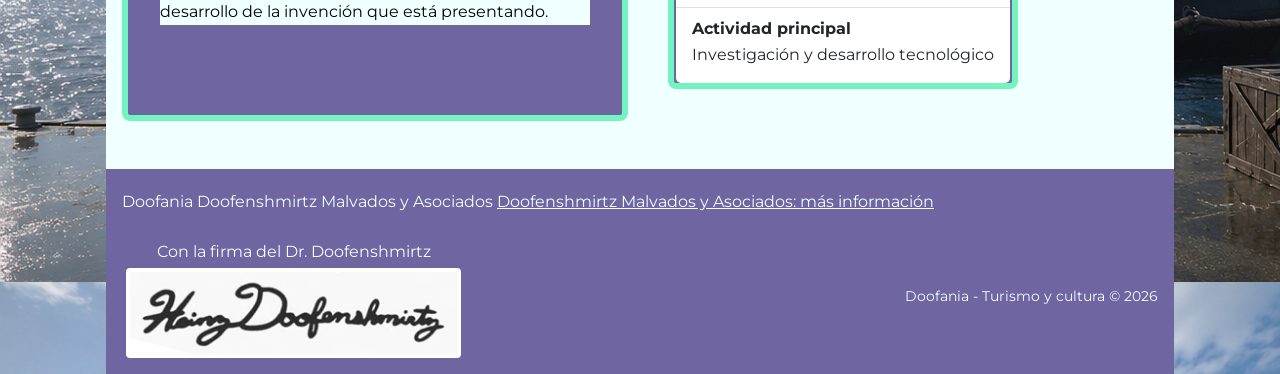
==== commit ee68ed89: "Fix HTML structure and content in ciudad.html" ====
--- a/ciudad.html
+++ b/ciudad.html
@@ -25,9 +25,8 @@
          height="200"
         />
         <!-- Título e información adicional -->
-        <h2>Doofenshmirtz malvados y asociados</h2>
+        <h1>Doofenshmirtz malvados y asociados</h1>
       </div>
-       <h1>Ciudad de Doofania</h1>
     </header>
      <!-- Contenedor principal de la barra de navegación responsiva con color violeta -->
     <nav class="navbar navbar-expand-lg navbar-dark navbar-violeta sticky-top">
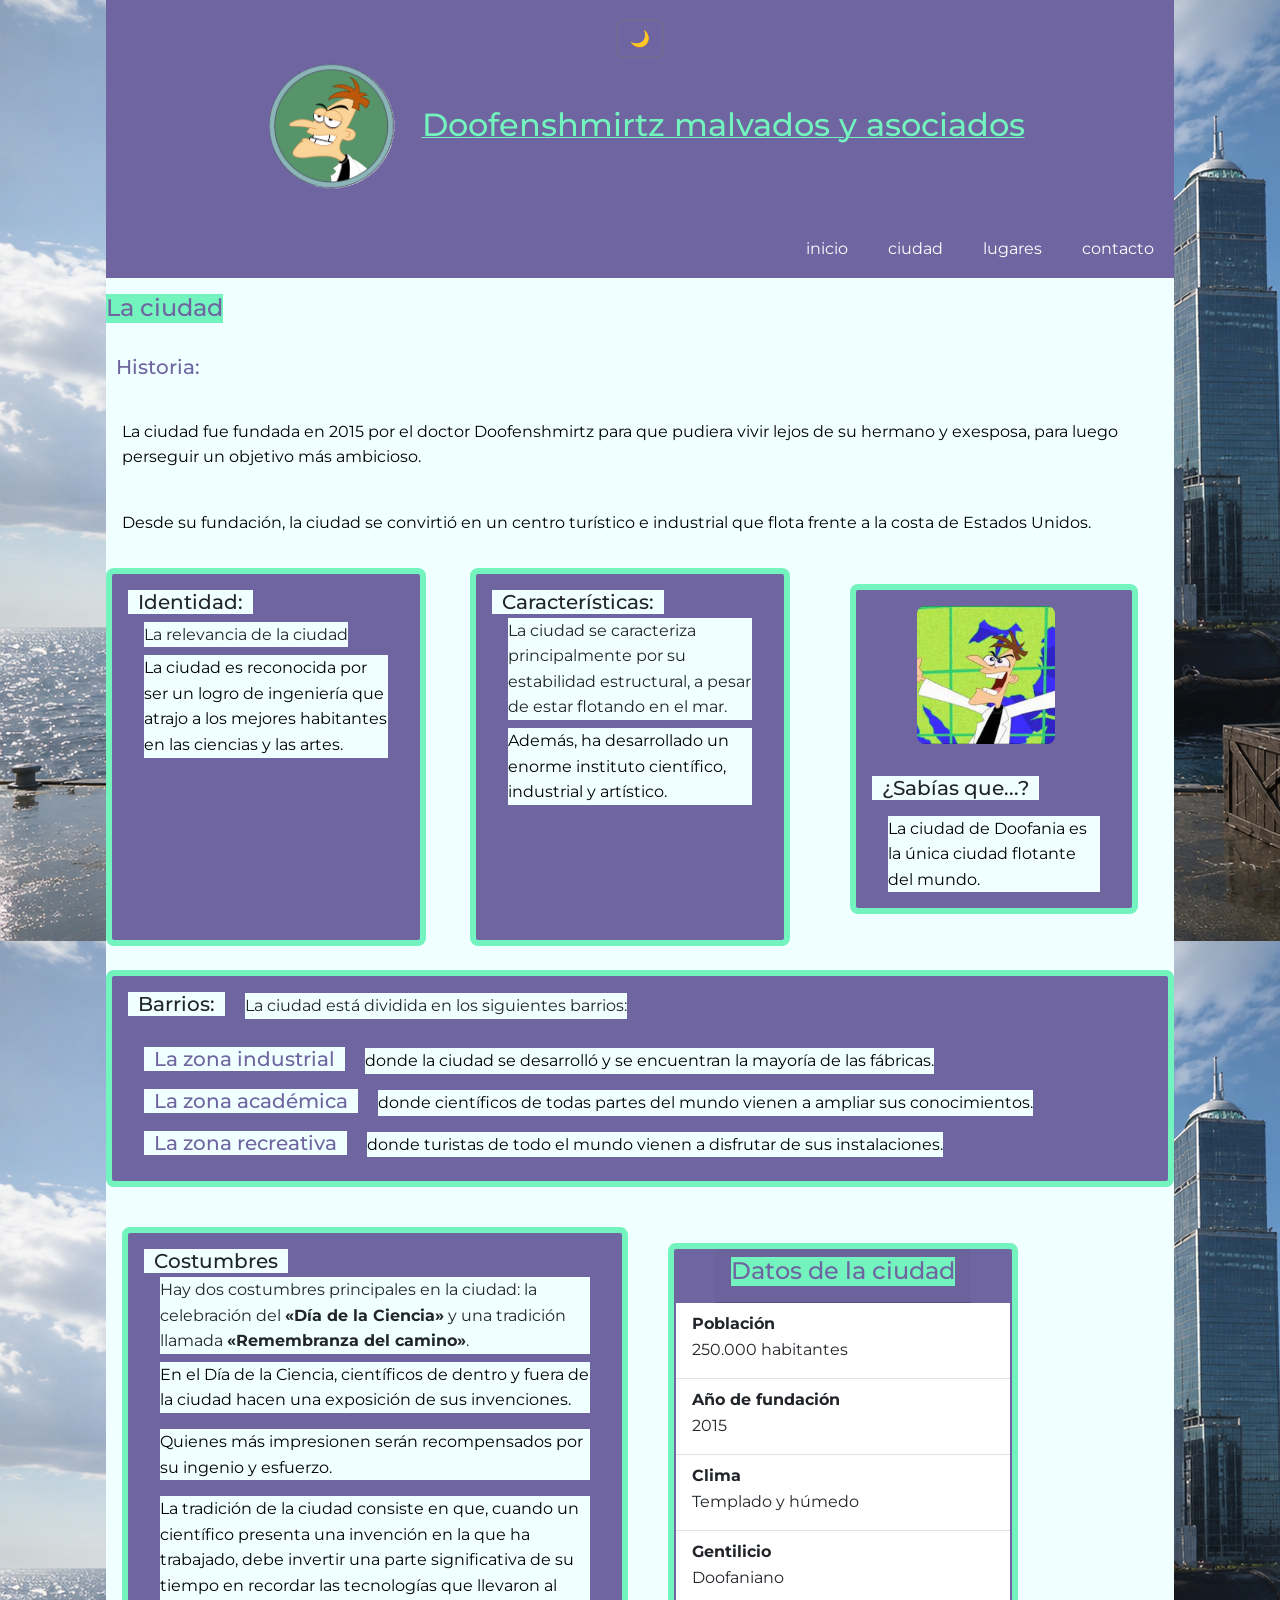
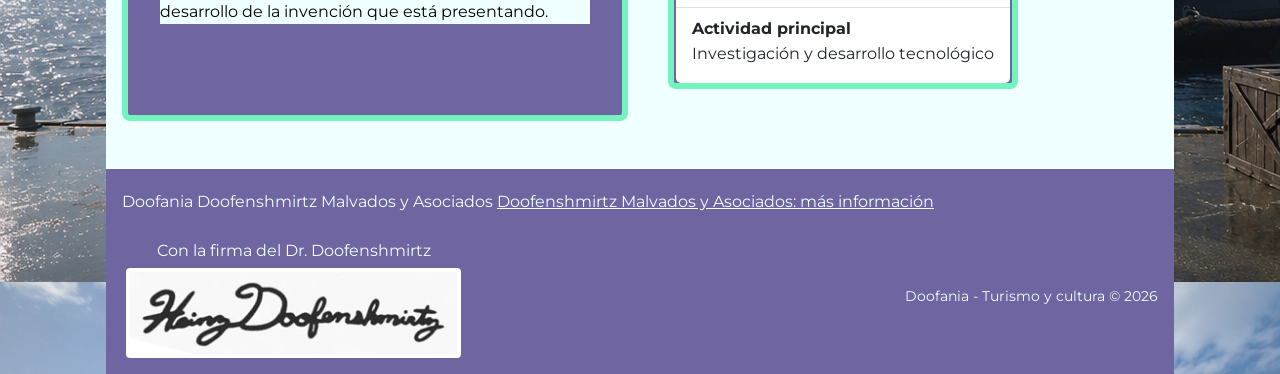
==== commit ac4f7c37: "Fix HTML formatting issues in ciudad.html" ====
--- a/ciudad.html
+++ b/ciudad.html
@@ -31,9 +31,6 @@
      <!-- Contenedor principal de la barra de navegación responsiva con color violeta -->
     <nav class="navbar navbar-expand-lg navbar-dark navbar-violeta sticky-top">
         <div class="container-fluid">
-            <!-- Marca o logo principal que redirige al inicio, con un badge decorativo -->
-            <a class="navbar-brand" href="index.html">Doofania <span class="badge bg-secondary">Turismo</span></a>
-            
             <!-- Botón del menú hamburguesa que aparece automáticamente en pantallas chicas -->
             <button class="navbar-toggler" type="button" data-bs-toggle="collapse" data-bs-target="#navbarNav" aria-controls="navbarNav" aria-expanded="false" aria-label="Toggle navigation">
                 <span class="navbar-toggler-icon"></span>
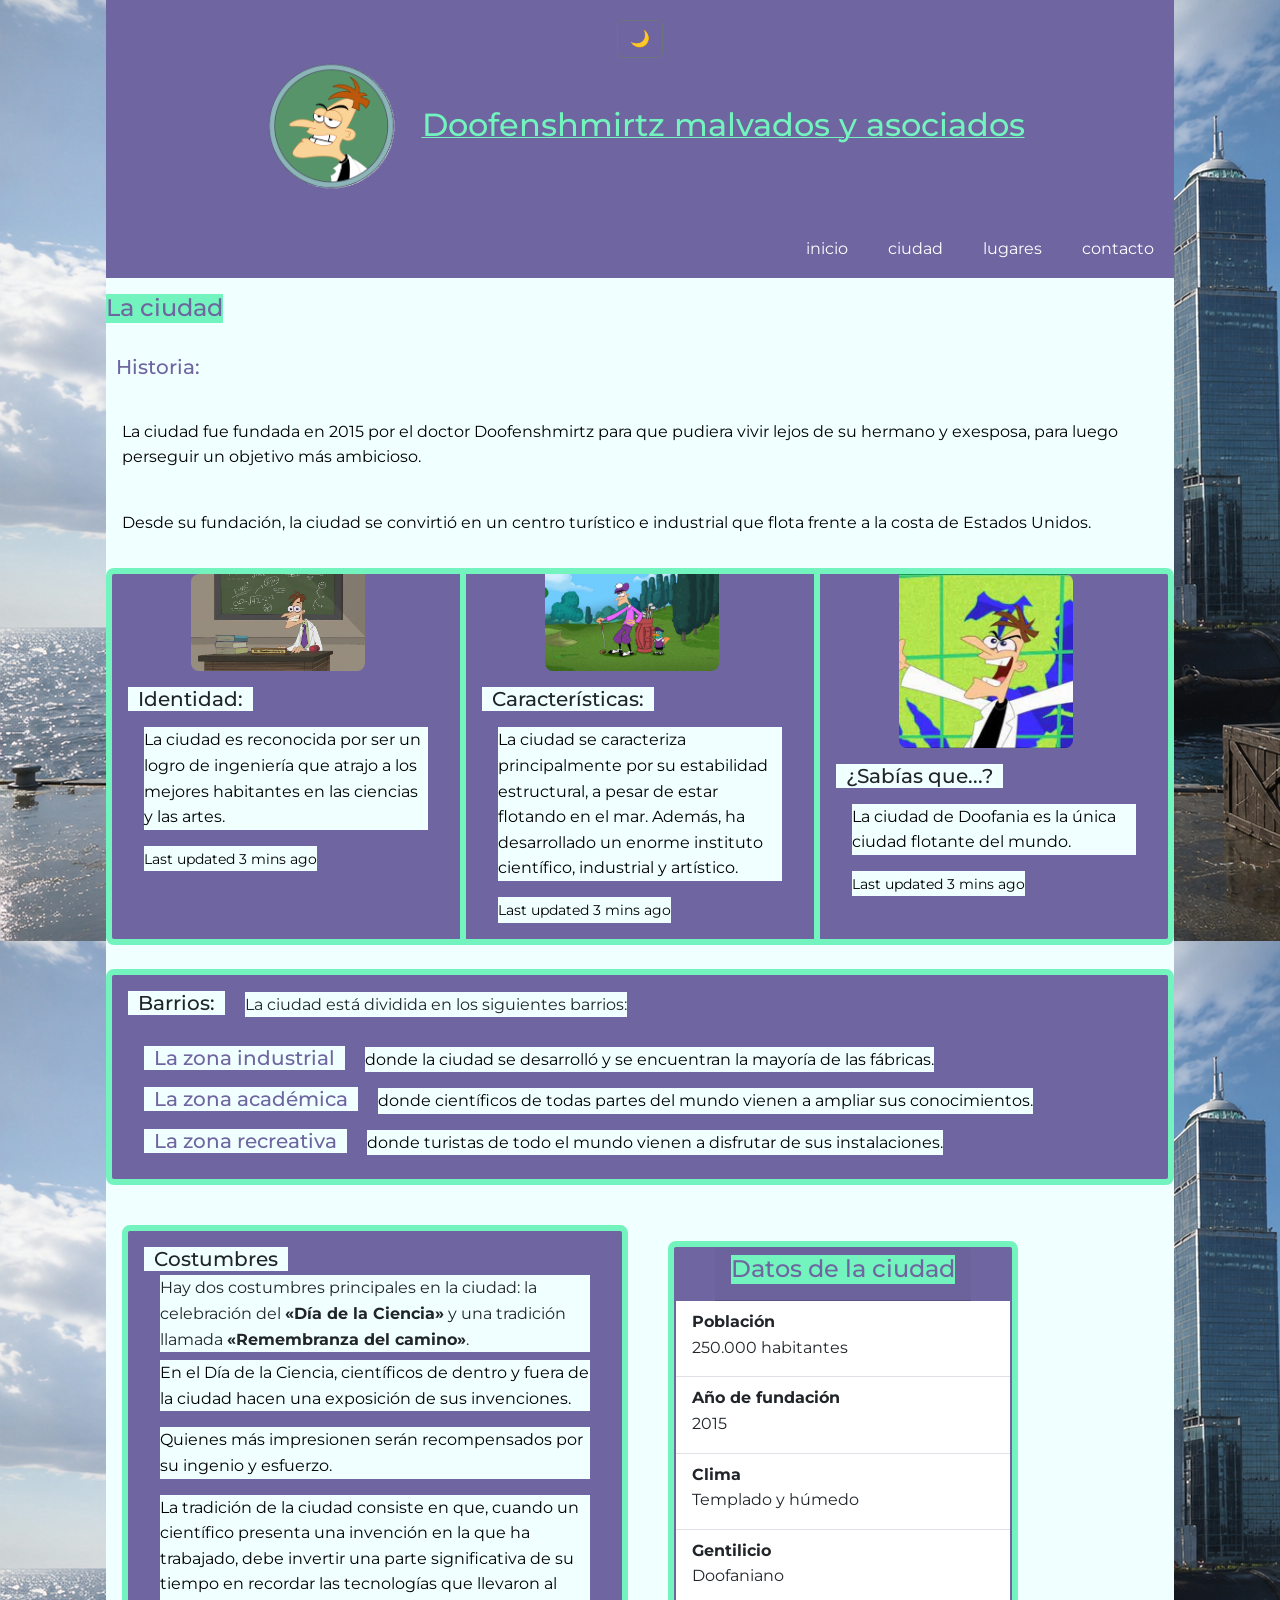
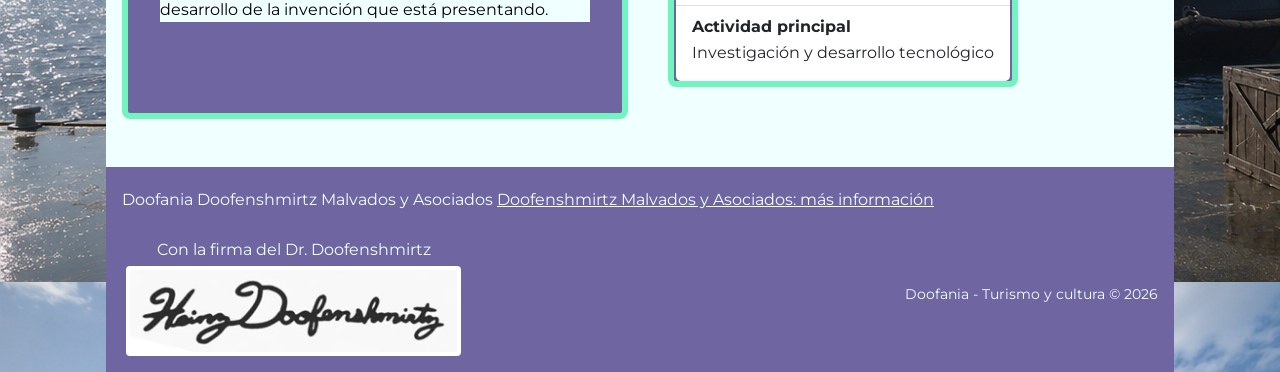
==== commit a65521b1: "Refactor ciudad.html layout and content structure" ====
--- a/ciudad.html
+++ b/ciudad.html
@@ -64,36 +64,39 @@
             pudiera vivir lejos de su hermano y exesposa, para luego perseguir un objetivo más ambicioso.</p>
     <p>Desde su fundación, la ciudad se convirtió en un centro turístico e
             industrial que flota frente a la costa de Estados Unidos.</p>
-   <!-- Tarjetas sobre la identidad y las características de Doofania -->
- <div class="div-grilla">
-<div class="card identidad_card" style="max-width: 320px;">
-  <div class="card-body">
-    <h4 class="card-title">Identidad:</h4>
-    <p class="card-subtitle fg-3">La relevancia de la ciudad</p>
-    <p class="card-text">La ciudad es reconocida por ser un logro de ingeniería que
+  <!-- Tarjetas sobre la identidad y las características de Doofania -->
+<div class="contains-inline">
+  <div class="card-group">
+  <div class="card">
+    <img src="multimedia/imagenes/imagen_de_identidad.png" class="card-img-top" alt="imagen de nuestro alcalde">
+    <div class="card-body">
+      <h4 class="card-title">Identidad:</h4>
+      <p class="card-text">La ciudad es reconocida por ser un logro de ingeniería que
             atrajo a los mejores habitantes en las ciencias y las artes.</p>
+      <p class="card-text"><small class="fg-2">Last updated 3 mins ago</small></p>
+    </div>
+  </div>
+  <div class="card">
+    <img src="multimedia/imagenes/imagen_de_caracteristicas.png" class="card-img-top" alt="imagen de nuestro alcalde">
+    <div class="card-body">
+      <h4 class="card-title">Características:</h4>
+      <p class="card-text">La ciudad se caracteriza principalmente por su estabilidad estructural, a pesar
+            de estar flotando en el mar.
+          Además, ha desarrollado un enorme instituto científico,
+            industrial y artístico.</p>
+      <p class="card-text"><small class="fg-2">Last updated 3 mins ago</small></p>
+    </div>
+  </div>
+  <div class="card">
+    <img src="multimedia/imagenes/imagen_doofenshmirt.png" class="card-img-top" alt="imagen de nuestro alcalde">
+    <div class="card-body">
+      <h4 class="card-title">¿Sabías que...?</h4>
+      <p class="card-text">La ciudad de Doofania es la única ciudad flotante del mundo.</p>
+      <p class="card-text"><small class="fg-2">Last updated 3 mins ago</small></p>
+    </div>
+  </div>
   </div>
 </div>
-<div class="card caracteristicas_card" style="max-width: 320px;">
-  <div class="card-body">
-    <h4 class="card-title">Características:</h4>
-    <p class="card-subtitle fg-3">La ciudad se caracteriza principalmente por su estabilidad estructural, a pesar
-            de estar flotando en el mar.</p>
-    <p class="card-text">Además, ha desarrollado un enorme instituto científico,
-            industrial y artístico.</p>
-  </div>
-  </div>
-  <!-- Dato curioso sobre la ciudad -->
-  <section>
-<div class="card card_sabias" style="width: 18rem;">
-  <img src="multimedia/imagenes/imagen_doofenshmirt.png" class="card-img-top" alt="Imagen de Doofenshmirtz">
-  <div class="card-body">
-    <h4 class="card-title">¿Sabías que...?</h4>
-    <p class="card-text">La ciudad de Doofania es la única ciudad flotante del mundo.</p>
-  </div>
-</div>
-      </section>
-</div> 
          <!-- Barrios y zonas principales de Doofania -->
          <div class="card barrios-card">
   <div class="card-body">
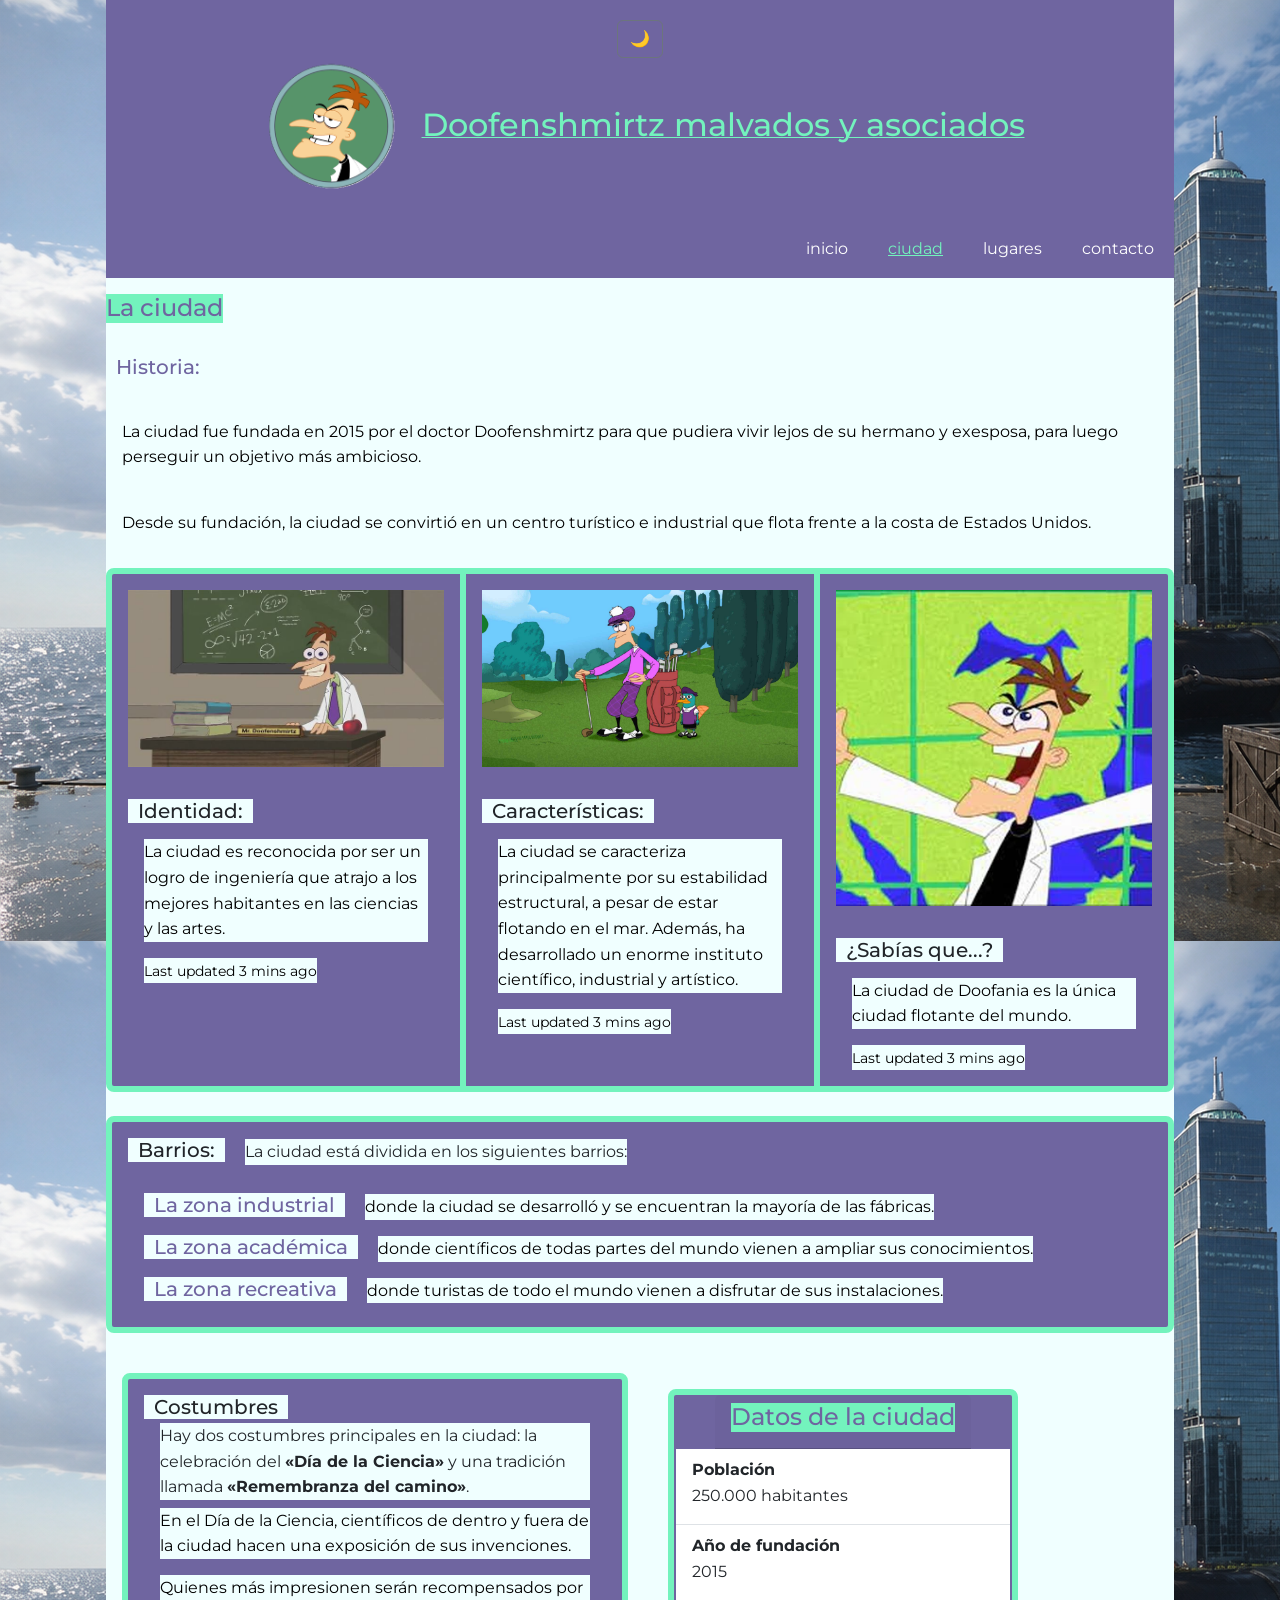
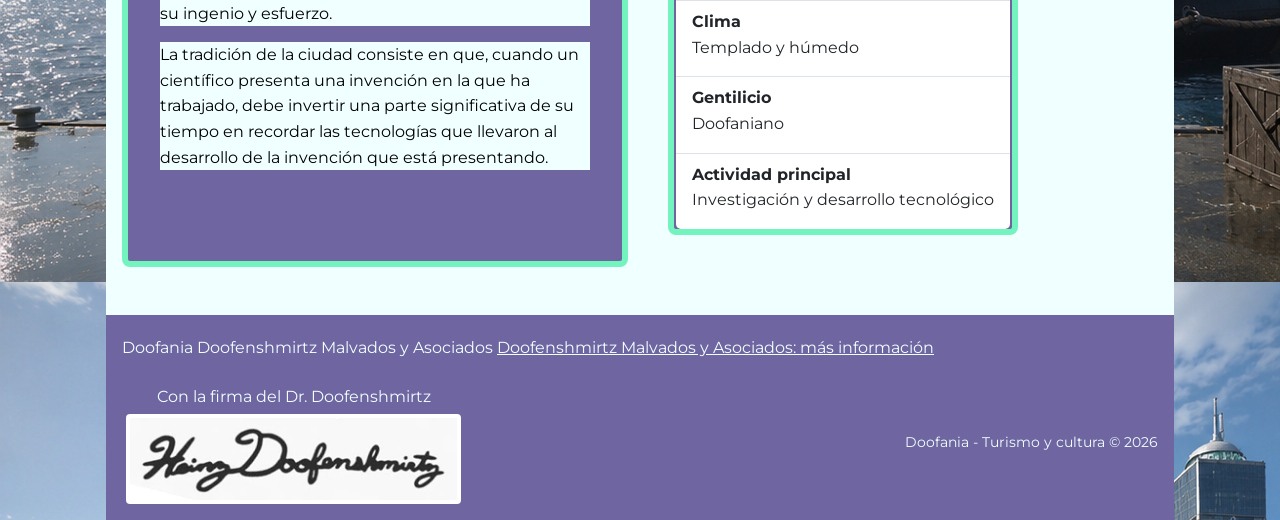
==== commit f114dd49: "Fix HTML structure and improve navigation links" ====
--- a/ciudad.html
+++ b/ciudad.html
@@ -44,7 +44,7 @@
                         <a class="nav-link" href="index.html">inicio</a>
                     </li>
                     <li class="nav-item">
-                        <a class="nav-link" href="ciudad.html">ciudad</a>
+                        <a class="nav-link active" aria-current="page" href="ciudad.html">ciudad</a>
                     </li>
                     <li class="nav-item">
                         <a class="nav-link" href="lugares.html">lugares</a>
--- a/CSS/estilos.css
+++ b/CSS/estilos.css
@@ -242,36 +242,13 @@
   border: 6px solid var(--color-acento);
   border-radius: 8px;
 }
-/*card de sabias que*/
-.card.card_sabias {
-  flex: 1 1 100%;
-  width: 100%;
-  max-width: none;
-  align-items: stretch;
-}
-.card.card_sabias img {
-  width: 100%;
+
+.card img {
+  width: 100%;
+  min-width: 0;
   height: auto;
   border-radius: 8px;
-  margin-bottom: 1rem;
-  margin-top: 1rem;
-  align-self: center;
-}
-.card.card-row {
-  flex-direction: row;
-}
-.card img {
-  max-width: 50%;
-  min-width: 0;
-  height: auto;
-  border-radius: 8px;
-  margin-right: 1rem;
-}
-.card.costumbres-card {
-  flex: 1 1 100%;
-  width: 100%;
-  max-width: none;
-  align-items: stretch;
+  padding: 1rem;
 }
 /*div de grilla*/
 .div-grilla {
@@ -381,3 +358,10 @@
 .navbar-violeta .navbar-brand {
   color: #ffffff !important;
 }
+
+/* Subrayado básico para el menú y la página activa */
+.navbar-nav .nav-link:hover,
+.navbar-nav .nav-link.active {
+    text-decoration: underline !important;
+    color: #73f3bd !important;
+}
